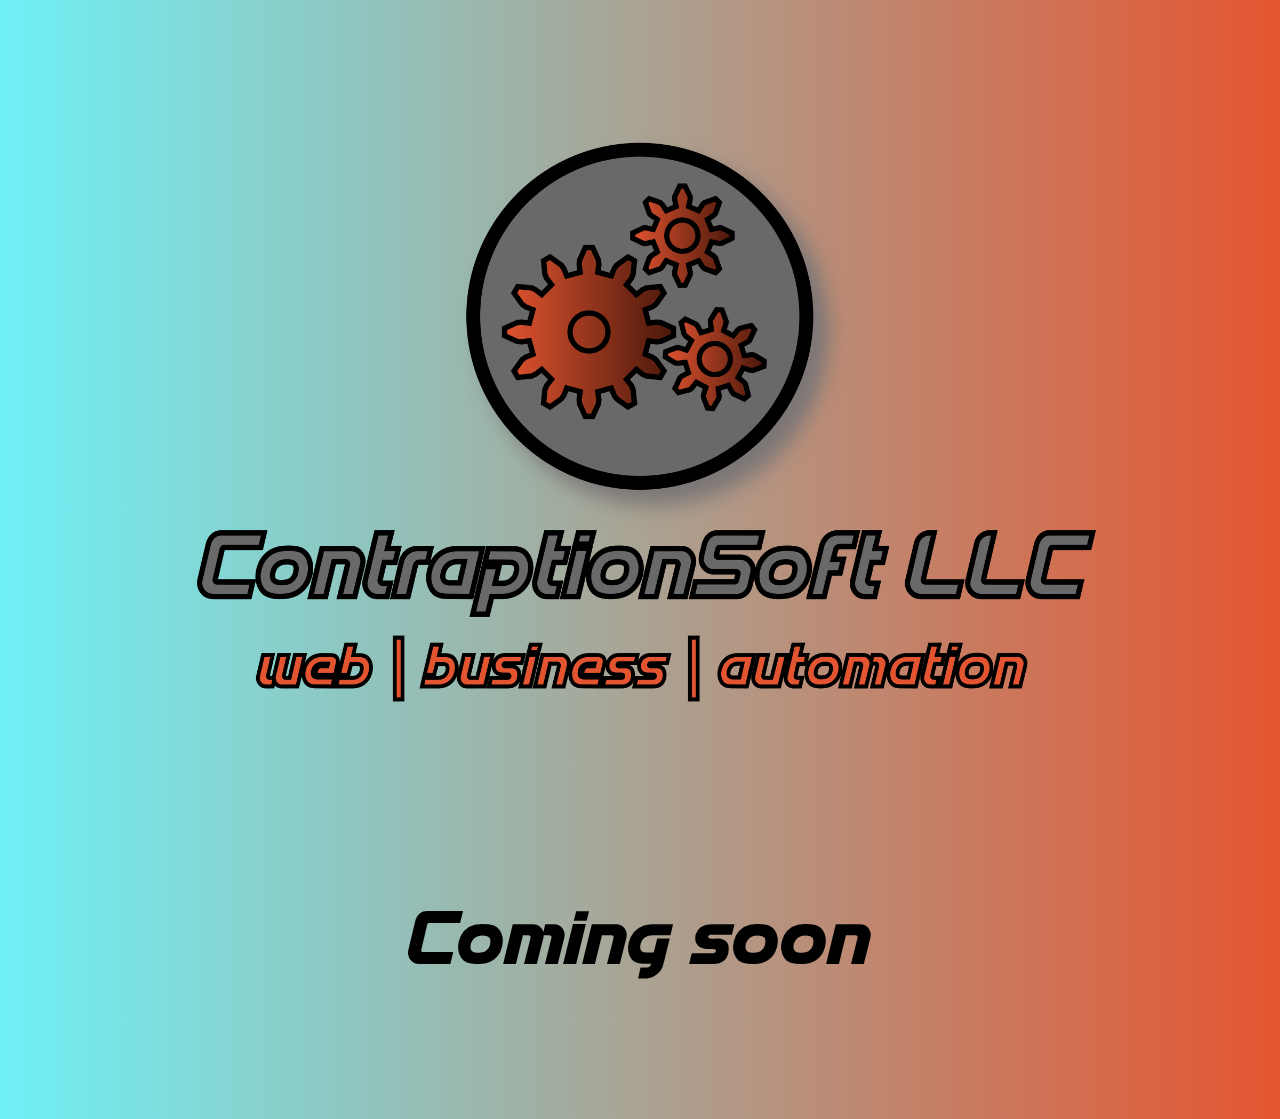
==== index.html @ 2a17edab "dynamic logo" ====
<!DOCTYPE html>
<html lang="en">

<head>
    <meta charset="UTF-8">
    <meta name="viewport" content="width=device-width, initial-scale=1.0">
    <link rel="stylesheet" href="styles.css">
    <title>ContraptionSoft LLC</title>
    <link rel="icon" href="icons/favicon.ico" type="image/x-icon">
    <link rel="icon" sizes="32x32" href="icons/favicon-32x32.png">
    <link rel="icon" sizes="16x16" href="icons/favicon-16x16.png">
    <link rel="apple-touch-icon" href="icons/apple-touch-icon.png">
    <link rel="android-chrome-192x192" href="icons/android-chrome-192x192.png">
    <link rel="android-chrome-512x512" href="icons/android-chrome-512x512.png">
</head>

<body>
    <div class="logo">
        <img class="overlay" src="images/logo_bg.png" alt="logo-bg">
        <img class="overlay" src="images/big_gear.png" alt="big-gear">
        <img class="overlay" src="images/bottom_gear.png" alt="bottom-gear">
        <img class="overlay" src="images/top_gear.png" alt="top-gear">
    </div>
    <div class="coming-soon">Coming soon</div>
</body>

</html>
---- styles.css ----
@font-face {
    font-family: 'Spantaran';
    src: url('fonts/Spantaran-GE2D.ttf') format('truetype');
}

body {
    font-family: 'Spantaran', sans-serif;
    font-size: 500%;
    display: flex;
    flex-direction: column;
    justify-content: center;
    align-items: center;
    background: linear-gradient(to right, #6ff1f7, #e55530);
}

.logo {
    width: 80%;
    margin-top: 10%;
    margin-bottom: 10%;
}

.overlay {
    width: 80%;
    position: absolute;
    display: flex;
    align-items: center;
    justify-content: center;
}

/* Keyframes for rotation */
@keyframes rotate {
    from {
        transform: rotate(0deg);
    }

    to {
        transform: rotate(360deg);
    }
}

/* Apply the rotation animation */
.overlay[alt="big-gear"] {
    transform-origin: 44.45% 34.4%;
    animation: rotate 9s linear infinite;
}

.overlay[alt="bottom-gear"] {
    transform-origin: 56.72% 39.07%;
    animation: rotate 6s linear infinite reverse;
}

.overlay[alt="top-gear"] {
    transform-origin: 53.54% 17.69%;
    animation: rotate 6s linear infinite reverse;
}

.coming-soon {
    z-index: 1;
    position: relative;
    margin-top: 50%;
    margin-bottom: 10%;
}
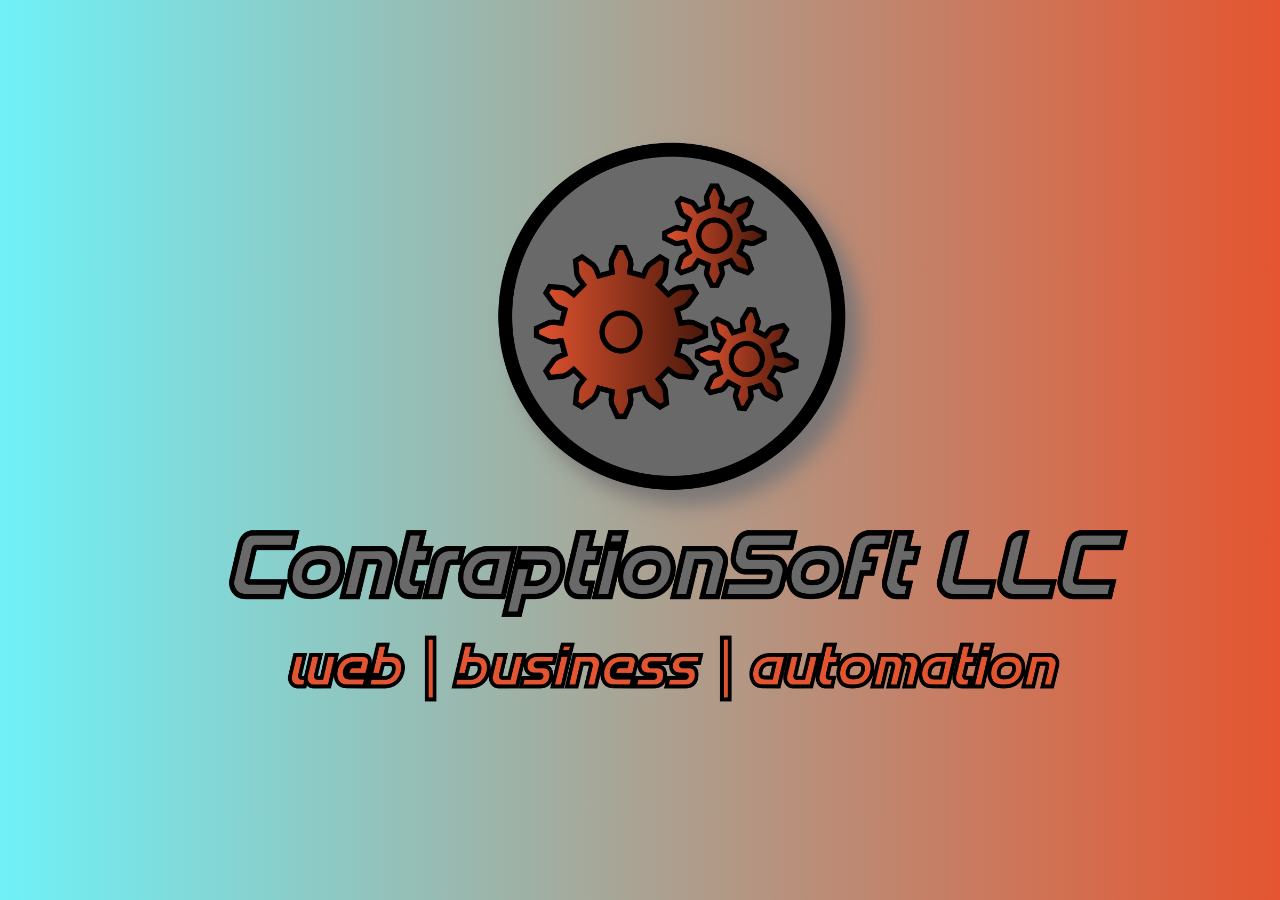
==== commit 41364b8e: "clean up" ====
--- a/index.html
+++ b/index.html
@@ -21,7 +21,6 @@
         <img class="overlay" src="images/bottom_gear.png" alt="bottom-gear">
         <img class="overlay" src="images/top_gear.png" alt="top-gear">
     </div>
-    <div class="coming-soon">Coming soon</div>
 </body>
 
 </html>--- a/styles.css
+++ b/styles.css
@@ -14,7 +14,7 @@
 }
 
 .logo {
-    width: 80%;
+    width: 75%;
     margin-top: 10%;
     margin-bottom: 10%;
 }
@@ -27,7 +27,6 @@
     justify-content: center;
 }
 
-/* Keyframes for rotation */
 @keyframes rotate {
     from {
         transform: rotate(0deg);
@@ -38,7 +37,6 @@
     }
 }
 
-/* Apply the rotation animation */
 .overlay[alt="big-gear"] {
     transform-origin: 44.45% 34.4%;
     animation: rotate 9s linear infinite;
@@ -52,11 +50,4 @@
 .overlay[alt="top-gear"] {
     transform-origin: 53.54% 17.69%;
     animation: rotate 6s linear infinite reverse;
-}
-
-.coming-soon {
-    z-index: 1;
-    position: relative;
-    margin-top: 50%;
-    margin-bottom: 10%;
 }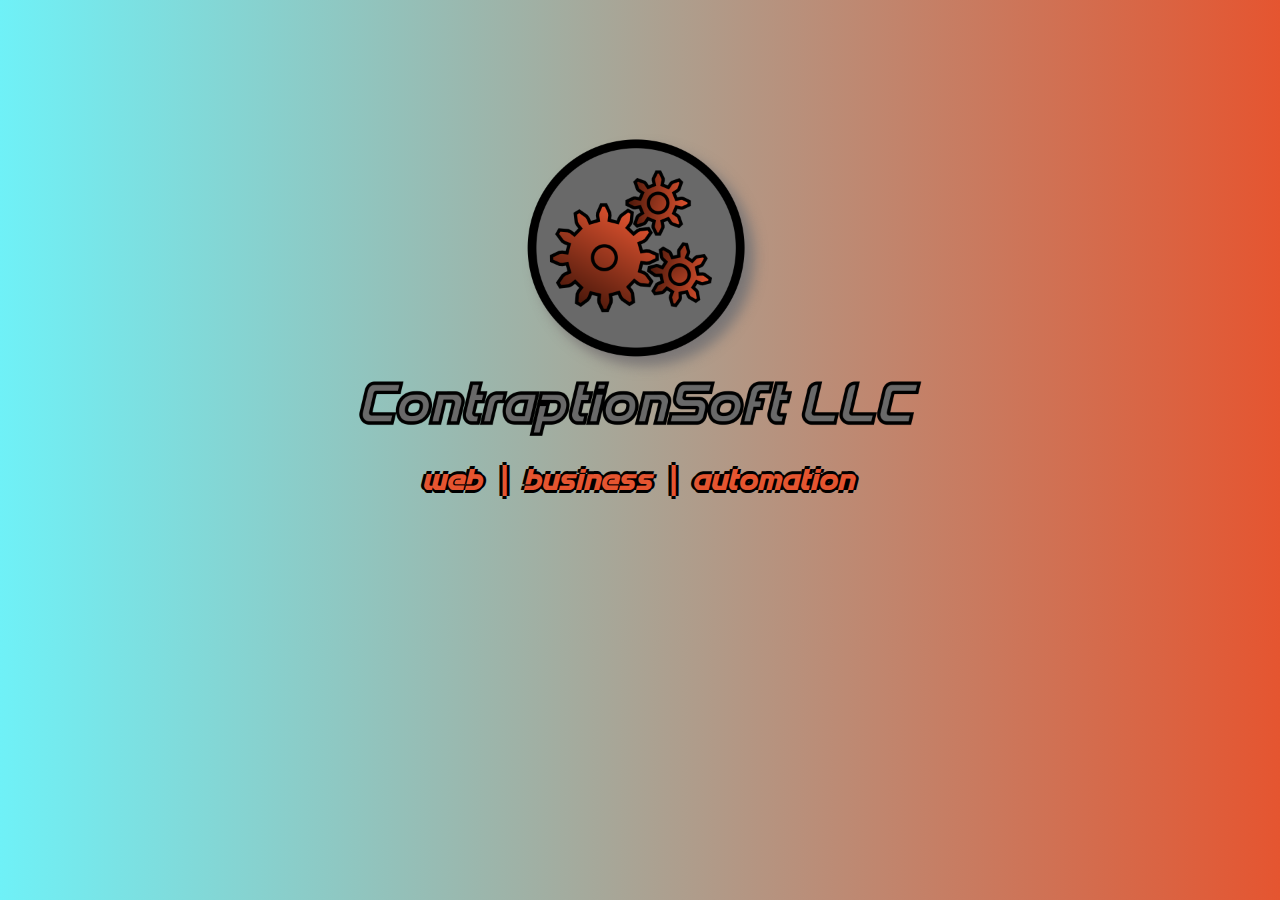
==== commit 391adffe: "navbar" ====
--- a/index.html
+++ b/index.html
@@ -2,25 +2,33 @@
 <html lang="en">
 
 <head>
-    <meta charset="UTF-8">
-    <meta name="viewport" content="width=device-width, initial-scale=1.0">
-    <link rel="stylesheet" href="styles.css">
-    <title>ContraptionSoft LLC</title>
-    <link rel="icon" href="icons/favicon.ico" type="image/x-icon">
-    <link rel="icon" sizes="32x32" href="icons/favicon-32x32.png">
-    <link rel="icon" sizes="16x16" href="icons/favicon-16x16.png">
-    <link rel="apple-touch-icon" href="icons/apple-touch-icon.png">
-    <link rel="android-chrome-192x192" href="icons/android-chrome-192x192.png">
-    <link rel="android-chrome-512x512" href="icons/android-chrome-512x512.png">
+  <meta charset="UTF-8">
+  <meta name="viewport" content="width=device-width, initial-scale=1.0">
+  <link rel="stylesheet" href="styles.css">
+  <title>ContraptionSoft LLC</title>
+  <link rel="icon" href="icons/favicon.ico" type="image/x-icon">
+  <link rel="icon" sizes="32x32" href="icons/favicon-32x32.png">
+  <link rel="icon" sizes="16x16" href="icons/favicon-16x16.png">
+  <link rel="apple-touch-icon" href="icons/apple-touch-icon.png">
+  <link rel="android-chrome-192x192" href="icons/android-chrome-192x192.png">
+  <link rel="android-chrome-512x512" href="icons/android-chrome-512x512.png">
 </head>
 
 <body>
-    <div class="logo">
-        <img class="overlay" src="images/logo_bg.png" alt="logo-bg">
-        <img class="overlay" src="images/big_gear.png" alt="big-gear">
-        <img class="overlay" src="images/bottom_gear.png" alt="bottom-gear">
-        <img class="overlay" src="images/top_gear.png" alt="top-gear">
+  <div class="logo">
+    <img class="overlay" src="images/logo_bg.png" alt="logo-bg">
+    <img class="overlay" src="images/big_gear.png" alt="big-gear">
+    <img class="overlay" src="images/bottom_gear.png" alt="bottom-gear">
+    <img class="overlay" src="images/top_gear.png" alt="top-gear">
+
+    <div class="navbar">
+      <a class="navitem" href="html/web.html">web</a>
+      <a class="navitem">|</a>
+      <a class="navitem" href="html/business.html">business</a>
+      <a class="navitem">|</a>
+      <a class="navitem" href="html/automation.html">automation</a>
     </div>
+  </div>
 </body>
 
 </html>--- a/styles.css
+++ b/styles.css
@@ -5,7 +5,6 @@
 
 body {
     font-family: 'Spantaran', sans-serif;
-    font-size: 500%;
     display: flex;
     flex-direction: column;
     justify-content: center;
@@ -14,9 +13,13 @@
 }
 
 .logo {
-    width: 75%;
+    display: flex;
+    justify-content: center;
+    width: 70%;
+    max-width: 800px;
     margin-top: 10%;
     margin-bottom: 10%;
+    position: relative;
 }
 
 .overlay {
@@ -43,11 +46,36 @@
 }
 
 .overlay[alt="bottom-gear"] {
-    transform-origin: 56.72% 39.07%;
+    transform-origin: 56.19% 39.13%;
     animation: rotate 6s linear infinite reverse;
 }
 
 .overlay[alt="top-gear"] {
-    transform-origin: 53.54% 17.69%;
+    transform-origin: 52.86% 19.18%;
     animation: rotate 6s linear infinite reverse;
-}+}
+
+.navbar {
+    display: flex;
+    flex-direction: row;
+    justify-content: center;
+    align-items: center;
+    margin-top: 40%;
+    color: #e55530;
+    text-shadow: -3px 0 black, 0 3px black, 3px 0 black, 0 -3px black;
+    z-index: 10;
+
+}
+
+.navitem {
+    font-size: 200%;
+    transition: font-size 0.5s ease;
+    color: #e55530;
+    text-decoration: none;
+    margin: 2%;
+}
+
+.navitem:hover {
+    font-size: 250%;
+    transition: font-size 0.5s ease;
+}
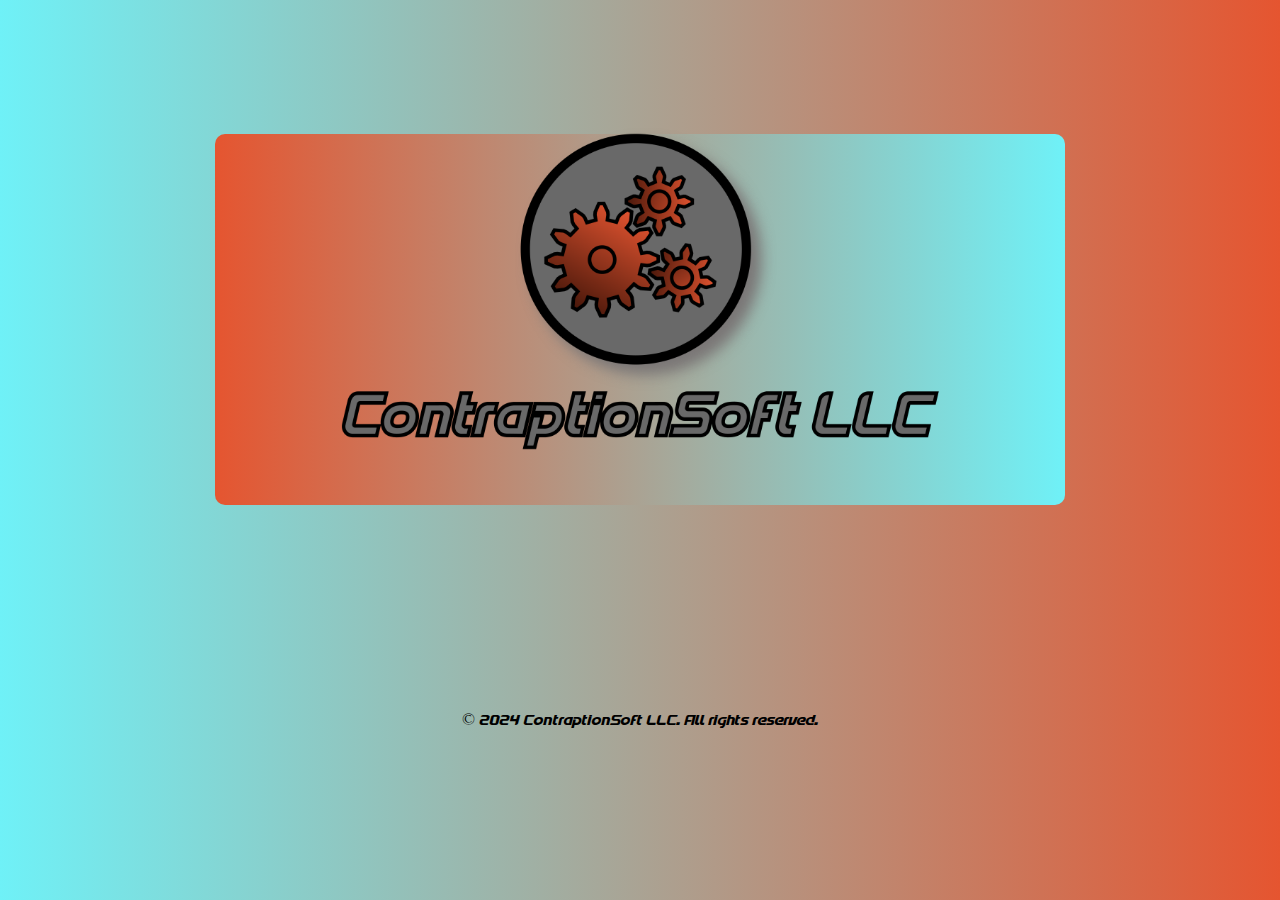
==== commit d8d515df: "about and contact pages" ====
--- a/index.html
+++ b/index.html
@@ -15,20 +15,20 @@
 </head>
 
 <body>
-  <div class="logo">
+  <div class="header">
     <img class="overlay" src="images/logo_bg.png" alt="logo-bg">
     <img class="overlay" src="images/big_gear.png" alt="big-gear">
     <img class="overlay" src="images/bottom_gear.png" alt="bottom-gear">
     <img class="overlay" src="images/top_gear.png" alt="top-gear">
-
-    <div class="navbar">
-      <a class="navitem" href="html/web.html">web</a>
-      <a class="navitem">|</a>
-      <a class="navitem" href="html/business.html">business</a>
-      <a class="navitem">|</a>
-      <a class="navitem" href="html/automation.html">automation</a>
+    <div class="homenavbar">
+      <a class="navitem" href="html/services.html">services</a>
+      <a class="navitem" href="html/about.html">about</a>
+      <a class="navitem" href="html/contact.html">contact</a>
     </div>
   </div>
+  <footer>
+    <p>&copy; 2024 ContraptionSoft LLC. All rights reserved.</p>
+  </footer>
 </body>
 
 </html>--- a/styles.css
+++ b/styles.css
@@ -1,7 +1,11 @@
 @font-face {
     font-family: 'Spantaran';
-    src: url('fonts/Spantaran-GE2D.ttf') format('truetype');
-}
+    src: url('fonts/Spantaran.ttf') format('truetype');
+}
+
+html {
+    scroll-behavior: smooth;
+  }
 
 body {
     font-family: 'Spantaran', sans-serif;
@@ -12,13 +16,51 @@
     background: linear-gradient(to right, #6ff1f7, #e55530);
 }
 
-.logo {
-    display: flex;
-    justify-content: center;
-    width: 70%;
+h1 {
+    font-size: 0;
+    animation: grow 1.3s forwards; 
+    -webkit-text-stroke-width: 2px;
+    -webkit-text-stroke-color: black;
+    color: #e55530;
+    text-decoration: none;
+    margin: 3%;
+    transition: transform 0.5s ease;
+}
+
+h2 {
+    font-size: 0;
+    animation: grow 1.3s forwards; 
+    -webkit-text-stroke-width: 2px;
+    -webkit-text-stroke-color: black;
+    color: #e55530;
+    text-decoration: none;
+    margin: 3%;
+    transition: transform 0.5s ease;
+}
+
+h3 {
+    font-size: 0;
+    animation: grow 1.3s forwards; 
+    -webkit-text-stroke-width: 2px;
+    -webkit-text-stroke-color: black;
+    color: #696969ff;
+    text-decoration: none;
+    margin: 3%;
+    transition: transform 0.5s ease;
+}
+
+.header {
+    background: linear-gradient(to left, #6ff1f7, #e55530);
+    border-radius: 10px;
+    display: flex;
+    flex-direction: column;
+    justify-content: center;
+    align-items: center;
+    width: 100%;
     max-width: 800px;
     margin-top: 10%;
     margin-bottom: 10%;
+    padding: 2%;
     position: relative;
 }
 
@@ -34,7 +76,6 @@
     from {
         transform: rotate(0deg);
     }
-
     to {
         transform: rotate(360deg);
     }
@@ -60,22 +101,147 @@
     flex-direction: row;
     justify-content: center;
     align-items: center;
+    z-index: 10;
+}
+
+.homenavbar {
     margin-top: 40%;
+    display: flex;
+    flex-direction: row;
+    justify-content: center;
+    align-items: center;
+    z-index: 10;
+}
+
+.navitem {
+    font-size: 0;
+    animation: grow 1.3s forwards; 
+    -webkit-text-stroke-width: 2px;
+    -webkit-text-stroke-color: black;
     color: #e55530;
-    text-shadow: -3px 0 black, 0 3px black, 3px 0 black, 0 -3px black;
-    z-index: 10;
-
-}
-
-.navitem {
-    font-size: 200%;
-    transition: font-size 0.5s ease;
-    color: #e55530;
-    text-decoration: none;
-    margin: 2%;
+    text-decoration: none;
+    margin: 3%;
+    transition: transform 0.5s ease;
 }
 
 .navitem:hover {
-    font-size: 250%;
-    transition: font-size 0.5s ease;
-}
+    transform: scale(1.25);
+}
+
+@keyframes grow {
+    0% {
+        font-size: 0;
+    }
+    100% {
+        font-size: 200%;
+    }
+}
+
+.form-container {
+    display: flex;
+    flex-direction: column;
+    justify-content: center;
+    align-items: center;
+    width: 50%;
+    max-width: 800px;
+    margin-bottom: 10%;
+}
+
+form {
+    display: flex;
+    flex-direction: column;
+    justify-content: center;
+    align-items: center;
+    font-size: 100%;
+    width: 100%;
+    padding: 5%;
+    background: linear-gradient(to left, #6ff1f7, #e55530);
+    border-radius: 10px;
+}
+
+label {
+    margin-top: 1em;
+    display: block;
+}
+
+input, textarea {
+    width: 80%;
+    padding: 0.5em;
+    margin-top: 0.5em;
+    border: 1px solid #ccc;
+    border-radius: 3px;
+}
+
+button {
+    font-size: 100%;
+    font-family: 'Spantaran';
+    padding: 0.7em;
+    color: #000000;
+    background-color:#6ff1f7;
+    border: none;
+    border-radius: 5px;
+    cursor: pointer;
+    margin-top: 1em;
+}
+
+button:hover {
+    background-color:#428e92;
+}
+  
+footer {
+    font-size: 100%;
+    margin: 5%;
+}
+
+.services {
+    text-align: center;
+}
+
+.service-option {
+    background: linear-gradient(to left, #6ff1f7, #e55530);
+    padding: 2em;
+    margin: 1em;
+    border-radius: 10px;
+    box-shadow: 0 4px 8px rgba(0, 0, 0, 0.1);
+    transition: transform 0.3s ease, box-shadow 0.3s ease;
+}
+
+.service-option:hover {
+    transform: scale(1.1);
+    box-shadow: 0 20px 32px rgba(0, 0, 0, 0.2);
+}
+
+.service-option h2 {
+    font-size: 2em;
+    margin-bottom: 0.5em;
+    color: #696969ff;
+}
+
+.service-option p {
+    font-size: 1.2em;
+    margin: 0.5em 0;
+}
+
+.price {
+    font-size: 1.5em;
+    font-weight: bold;
+    color: #000;
+}
+
+.about-item {
+    background: linear-gradient(to left, #6ff1f7, #e55530);
+    padding: 2em;
+    margin: 1em;
+    border-radius: 10px;
+    box-shadow: 0 4px 8px rgba(0, 0, 0, 0.1);
+    transition: transform 0.3s ease, box-shadow 0.3s ease;
+}
+
+.about-item h1 {
+    color: #696969ff;
+}
+
+.about-item:hover {
+    transform: scale(1.1);
+    box-shadow: 0 20px 32px rgba(0, 0, 0, 0.2);
+}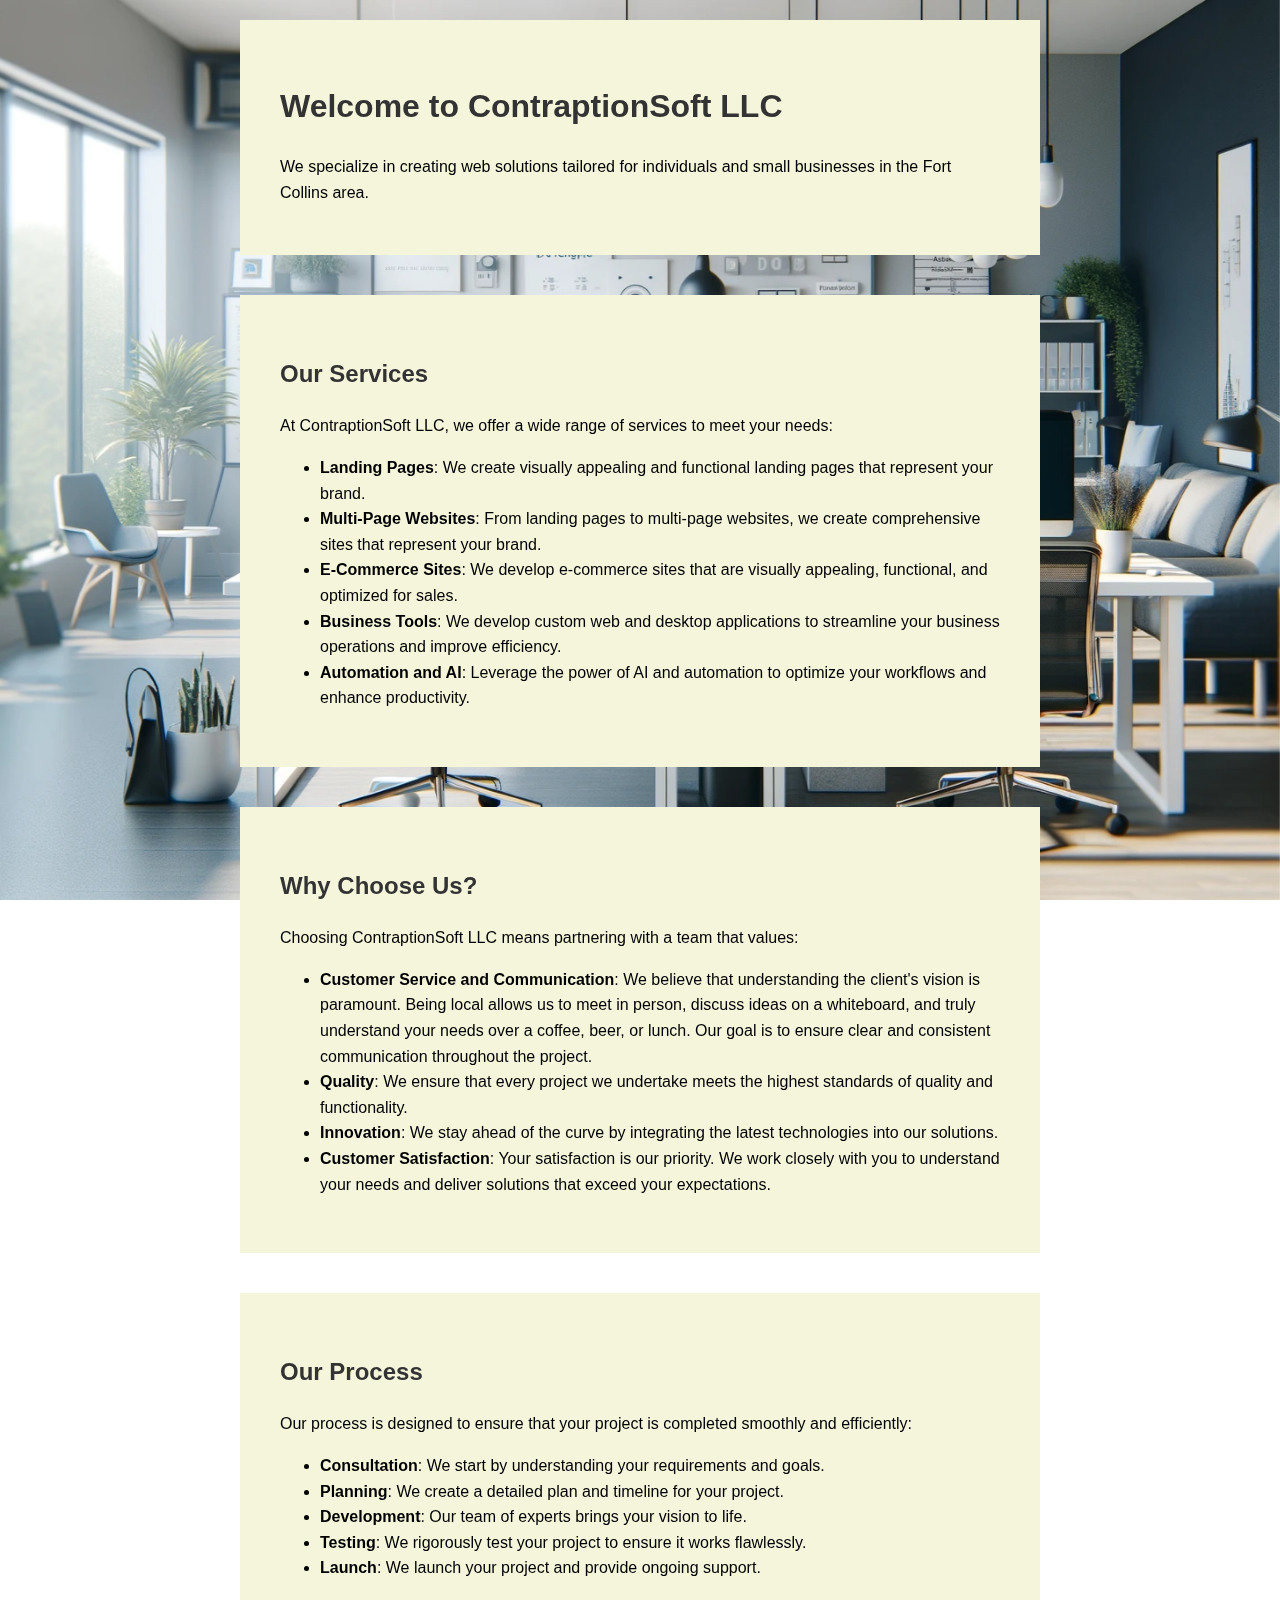
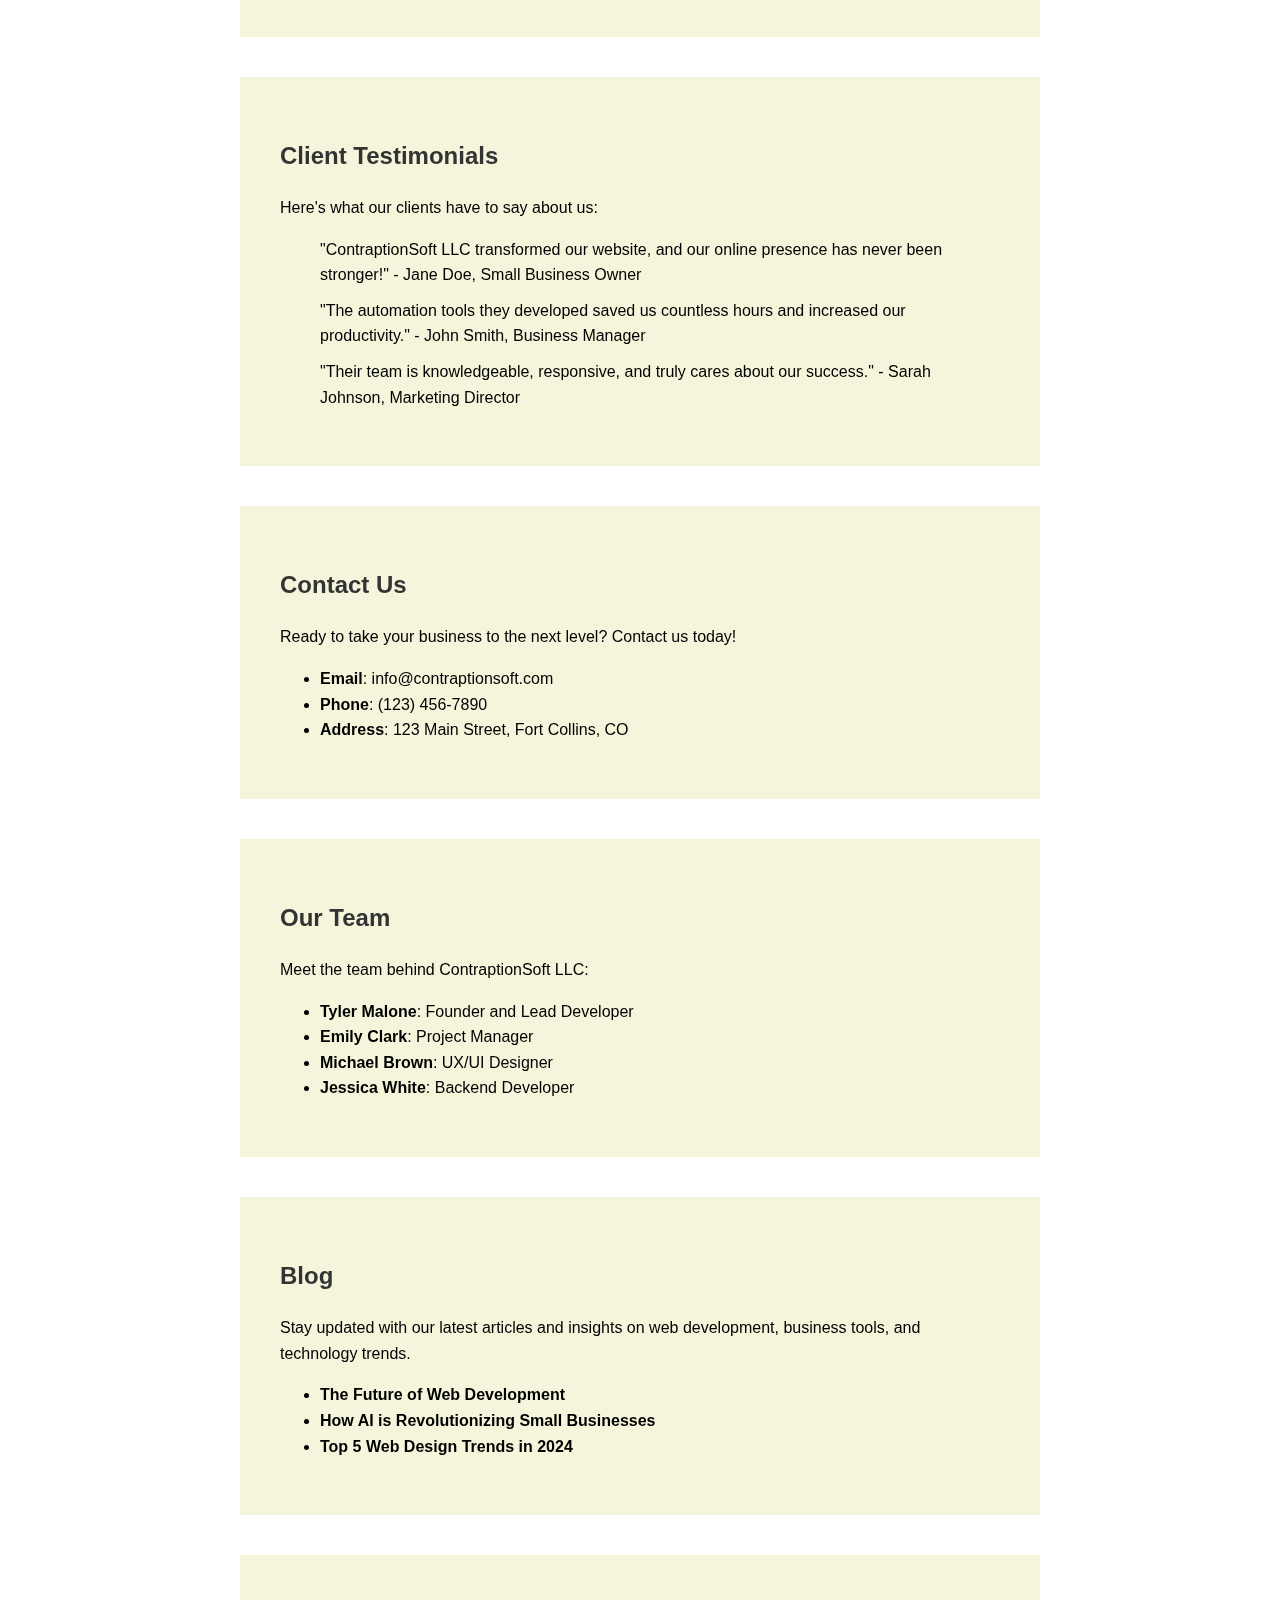
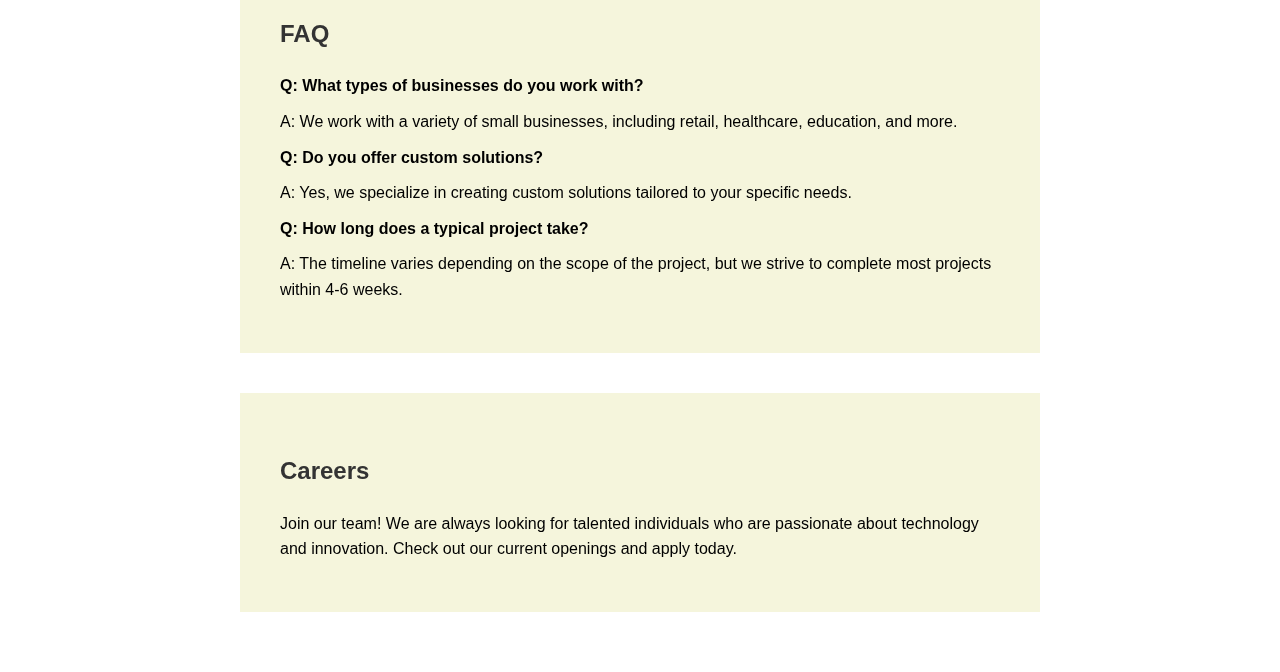
==== commit 54dbd5a5: "merge" ====
--- a/index.html
+++ b/index.html
@@ -1,34 +1,111 @@
 <!DOCTYPE html>
 <html lang="en">
-
 <head>
   <meta charset="UTF-8">
   <meta name="viewport" content="width=device-width, initial-scale=1.0">
+  <title>ContraptionSoft LLC</title>
   <link rel="stylesheet" href="styles.css">
-  <title>ContraptionSoft LLC</title>
-  <link rel="icon" href="icons/favicon.ico" type="image/x-icon">
-  <link rel="icon" sizes="32x32" href="icons/favicon-32x32.png">
-  <link rel="icon" sizes="16x16" href="icons/favicon-16x16.png">
-  <link rel="apple-touch-icon" href="icons/apple-touch-icon.png">
-  <link rel="android-chrome-192x192" href="icons/android-chrome-192x192.png">
-  <link rel="android-chrome-512x512" href="icons/android-chrome-512x512.png">
 </head>
+<body>
+  <div class="parallax-background"></div>
+  <div class="container">
+    <div class="section">
+      <h1>Welcome to ContraptionSoft LLC</h1>
+      <p>We specialize in creating web solutions tailored for individuals and small businesses in the Fort Collins area.</p>
+    </div>
 
-<body>
-  <div class="header">
-    <img class="overlay" src="images/logo_bg.png" alt="logo-bg">
-    <img class="overlay" src="images/big_gear.png" alt="big-gear">
-    <img class="overlay" src="images/bottom_gear.png" alt="bottom-gear">
-    <img class="overlay" src="images/top_gear.png" alt="top-gear">
-    <div class="homenavbar">
-      <a class="navitem" href="html/services.html">services</a>
-      <a class="navitem" href="html/about.html">about</a>
-      <a class="navitem" href="html/contact.html">contact</a>
+    <div class="section">
+      <h2>Our Services</h2>
+      <p>At ContraptionSoft LLC, we offer a wide range of services to meet your needs:</p>
+      <ul>
+        <li><strong>Landing Pages</strong>: We create visually appealing and functional landing pages that represent your brand.</li>
+        <li><strong>Multi-Page Websites</strong>: From landing pages to multi-page websites, we create comprehensive sites that represent your brand.</li>
+        <li><strong>E-Commerce Sites</strong>: We develop e-commerce sites that are visually appealing, functional, and optimized for sales.</li>
+        <li><strong>Business Tools</strong>: We develop custom web and desktop applications to streamline your business operations and improve efficiency.</li>
+        <li><strong>Automation and AI</strong>: Leverage the power of AI and automation to optimize your workflows and enhance productivity.</li>
+      </ul>
+    </div>
+    
+
+    <div class="section">
+      <h2>Why Choose Us?</h2>
+      <p>Choosing ContraptionSoft LLC means partnering with a team that values:</p>
+      <ul>
+        <li><strong>Customer Service and Communication</strong>: We believe that understanding the client's vision is paramount. Being local allows us to meet in person, discuss ideas on a whiteboard, and truly understand your needs over a coffee, beer, or lunch. Our goal is to ensure clear and consistent communication throughout the project.</li>
+        <li><strong>Quality</strong>: We ensure that every project we undertake meets the highest standards of quality and functionality.</li>
+        <li><strong>Innovation</strong>: We stay ahead of the curve by integrating the latest technologies into our solutions.</li>
+        <li><strong>Customer Satisfaction</strong>: Your satisfaction is our priority. We work closely with you to understand your needs and deliver solutions that exceed your expectations.</li>
+      </ul>
+    </div>
+    
+
+    <div class="section">
+      <h2>Our Process</h2>
+      <p>Our process is designed to ensure that your project is completed smoothly and efficiently:</p>
+      <ul>
+        <li><strong>Consultation</strong>: We start by understanding your requirements and goals.</li>
+        <li><strong>Planning</strong>: We create a detailed plan and timeline for your project.</li>
+        <li><strong>Development</strong>: Our team of experts brings your vision to life.</li>
+        <li><strong>Testing</strong>: We rigorously test your project to ensure it works flawlessly.</li>
+        <li><strong>Launch</strong>: We launch your project and provide ongoing support.</li>
+      </ul>
+    </div>
+
+    <div class="section">
+      <h2>Client Testimonials</h2>
+      <p>Here's what our clients have to say about us:</p>
+      <blockquote>
+        <p>"ContraptionSoft LLC transformed our website, and our online presence has never been stronger!" - Jane Doe, Small Business Owner</p>
+        <p>"The automation tools they developed saved us countless hours and increased our productivity." - John Smith, Business Manager</p>
+        <p>"Their team is knowledgeable, responsive, and truly cares about our success." - Sarah Johnson, Marketing Director</p>
+      </blockquote>
+    </div>
+
+    <div class="section">
+      <h2>Contact Us</h2>
+      <p>Ready to take your business to the next level? Contact us today!</p>
+      <ul>
+        <li><strong>Email</strong>: info@contraptionsoft.com</li>
+        <li><strong>Phone</strong>: (123) 456-7890</li>
+        <li><strong>Address</strong>: 123 Main Street, Fort Collins, CO</li>
+      </ul>
+    </div>
+
+    <div class="section">
+      <h2>Our Team</h2>
+      <p>Meet the team behind ContraptionSoft LLC:</p>
+      <ul>
+        <li><strong>Tyler Malone</strong>: Founder and Lead Developer</li>
+        <li><strong>Emily Clark</strong>: Project Manager</li>
+        <li><strong>Michael Brown</strong>: UX/UI Designer</li>
+        <li><strong>Jessica White</strong>: Backend Developer</li>
+      </ul>
+    </div>
+
+    <div class="section">
+      <h2>Blog</h2>
+      <p>Stay updated with our latest articles and insights on web development, business tools, and technology trends.</p>
+      <ul>
+        <li><strong>The Future of Web Development</strong></li>
+        <li><strong>How AI is Revolutionizing Small Businesses</strong></li>
+        <li><strong>Top 5 Web Design Trends in 2024</strong></li>
+      </ul>
+    </div>
+
+    <div class="section">
+      <h2>FAQ</h2>
+      <p><strong>Q: What types of businesses do you work with?</strong></p>
+      <p>A: We work with a variety of small businesses, including retail, healthcare, education, and more.</p>
+      <p><strong>Q: Do you offer custom solutions?</strong></p>
+      <p>A: Yes, we specialize in creating custom solutions tailored to your specific needs.</p>
+      <p><strong>Q: How long does a typical project take?</strong></p>
+      <p>A: The timeline varies depending on the scope of the project, but we strive to complete most projects within 4-6 weeks.</p>
+    </div>
+
+    <div class="section">
+      <h2>Careers</h2>
+      <p>Join our team! We are always looking for talented individuals who are passionate about technology and innovation. Check out our current openings and apply today.</p>
     </div>
   </div>
-  <footer>
-    <p>&copy; 2024 ContraptionSoft LLC. All rights reserved.</p>
-  </footer>
 </body>
-
-</html>+</html>
--- a/styles.css
+++ b/styles.css
@@ -1,247 +1,42 @@
-@font-face {
-    font-family: 'Spantaran';
-    src: url('fonts/Spantaran.ttf') format('truetype');
-}
-
-html {
-    scroll-behavior: smooth;
+body {
+    font-family: 'Roboto', sans-serif;
+    line-height: 1.6;
+    margin: 0;
+    padding: 0;
+    overflow-x: hidden;
+    overflow-y: auto;
   }
-
-body {
-    font-family: 'Spantaran', sans-serif;
-    display: flex;
-    flex-direction: column;
-    justify-content: center;
-    align-items: center;
-    background: linear-gradient(to right, #6ff1f7, #e55530);
-}
-
-h1 {
-    font-size: 0;
-    animation: grow 1.3s forwards; 
-    -webkit-text-stroke-width: 2px;
-    -webkit-text-stroke-color: black;
-    color: #e55530;
-    text-decoration: none;
-    margin: 3%;
-    transition: transform 0.5s ease;
-}
-
-h2 {
-    font-size: 0;
-    animation: grow 1.3s forwards; 
-    -webkit-text-stroke-width: 2px;
-    -webkit-text-stroke-color: black;
-    color: #e55530;
-    text-decoration: none;
-    margin: 3%;
-    transition: transform 0.5s ease;
-}
-
-h3 {
-    font-size: 0;
-    animation: grow 1.3s forwards; 
-    -webkit-text-stroke-width: 2px;
-    -webkit-text-stroke-color: black;
-    color: #696969ff;
-    text-decoration: none;
-    margin: 3%;
-    transition: transform 0.5s ease;
-}
-
-.header {
-    background: linear-gradient(to left, #6ff1f7, #e55530);
-    border-radius: 10px;
-    display: flex;
-    flex-direction: column;
-    justify-content: center;
-    align-items: center;
+  
+  .parallax-background {
+    position: fixed;
+    top: 0;
+    left: 0;
     width: 100%;
+    height: 100%;
+    background: url('images/bg_office.png') no-repeat center center fixed;
+    background-size: cover;
+    z-index: -1;
+  }
+  
+  .container {
     max-width: 800px;
-    margin-top: 10%;
-    margin-bottom: 10%;
-    padding: 2%;
+    margin: 0 auto;
+    padding: 20px;
     position: relative;
-}
-
-.overlay {
-    width: 80%;
-    position: absolute;
-    display: flex;
-    align-items: center;
-    justify-content: center;
-}
-
-@keyframes rotate {
-    from {
-        transform: rotate(0deg);
-    }
-    to {
-        transform: rotate(360deg);
-    }
-}
-
-.overlay[alt="big-gear"] {
-    transform-origin: 44.45% 34.4%;
-    animation: rotate 9s linear infinite;
-}
-
-.overlay[alt="bottom-gear"] {
-    transform-origin: 56.19% 39.13%;
-    animation: rotate 6s linear infinite reverse;
-}
-
-.overlay[alt="top-gear"] {
-    transform-origin: 52.86% 19.18%;
-    animation: rotate 6s linear infinite reverse;
-}
-
-.navbar {
-    display: flex;
-    flex-direction: row;
-    justify-content: center;
-    align-items: center;
-    z-index: 10;
-}
-
-.homenavbar {
-    margin-top: 40%;
-    display: flex;
-    flex-direction: row;
-    justify-content: center;
-    align-items: center;
-    z-index: 10;
-}
-
-.navitem {
-    font-size: 0;
-    animation: grow 1.3s forwards; 
-    -webkit-text-stroke-width: 2px;
-    -webkit-text-stroke-color: black;
-    color: #e55530;
-    text-decoration: none;
-    margin: 3%;
-    transition: transform 0.5s ease;
-}
-
-.navitem:hover {
-    transform: scale(1.25);
-}
-
-@keyframes grow {
-    0% {
-        font-size: 0;
-    }
-    100% {
-        font-size: 200%;
-    }
-}
-
-.form-container {
-    display: flex;
-    flex-direction: column;
-    justify-content: center;
-    align-items: center;
-    width: 50%;
-    max-width: 800px;
-    margin-bottom: 10%;
-}
-
-form {
-    display: flex;
-    flex-direction: column;
-    justify-content: center;
-    align-items: center;
-    font-size: 100%;
-    width: 100%;
+    z-index: 1;
+  }
+  
+  h1, h2 {
+    color: #333;
+  }
+  
+  p {
+    margin: 10px 0;
+  }
+  
+  .section {
+    margin-bottom: 40px;
+    background-color: beige;
     padding: 5%;
-    background: linear-gradient(to left, #6ff1f7, #e55530);
-    border-radius: 10px;
-}
-
-label {
-    margin-top: 1em;
-    display: block;
-}
-
-input, textarea {
-    width: 80%;
-    padding: 0.5em;
-    margin-top: 0.5em;
-    border: 1px solid #ccc;
-    border-radius: 3px;
-}
-
-button {
-    font-size: 100%;
-    font-family: 'Spantaran';
-    padding: 0.7em;
-    color: #000000;
-    background-color:#6ff1f7;
-    border: none;
-    border-radius: 5px;
-    cursor: pointer;
-    margin-top: 1em;
-}
-
-button:hover {
-    background-color:#428e92;
-}
-  
-footer {
-    font-size: 100%;
-    margin: 5%;
-}
-
-.services {
-    text-align: center;
-}
-
-.service-option {
-    background: linear-gradient(to left, #6ff1f7, #e55530);
-    padding: 2em;
-    margin: 1em;
-    border-radius: 10px;
-    box-shadow: 0 4px 8px rgba(0, 0, 0, 0.1);
-    transition: transform 0.3s ease, box-shadow 0.3s ease;
-}
-
-.service-option:hover {
-    transform: scale(1.1);
-    box-shadow: 0 20px 32px rgba(0, 0, 0, 0.2);
-}
-
-.service-option h2 {
-    font-size: 2em;
-    margin-bottom: 0.5em;
-    color: #696969ff;
-}
-
-.service-option p {
-    font-size: 1.2em;
-    margin: 0.5em 0;
-}
-
-.price {
-    font-size: 1.5em;
-    font-weight: bold;
-    color: #000;
-}
-
-.about-item {
-    background: linear-gradient(to left, #6ff1f7, #e55530);
-    padding: 2em;
-    margin: 1em;
-    border-radius: 10px;
-    box-shadow: 0 4px 8px rgba(0, 0, 0, 0.1);
-    transition: transform 0.3s ease, box-shadow 0.3s ease;
-}
-
-.about-item h1 {
-    color: #696969ff;
-}
-
-.about-item:hover {
-    transform: scale(1.1);
-    box-shadow: 0 20px 32px rgba(0, 0, 0, 0.2);
-}+  }
+  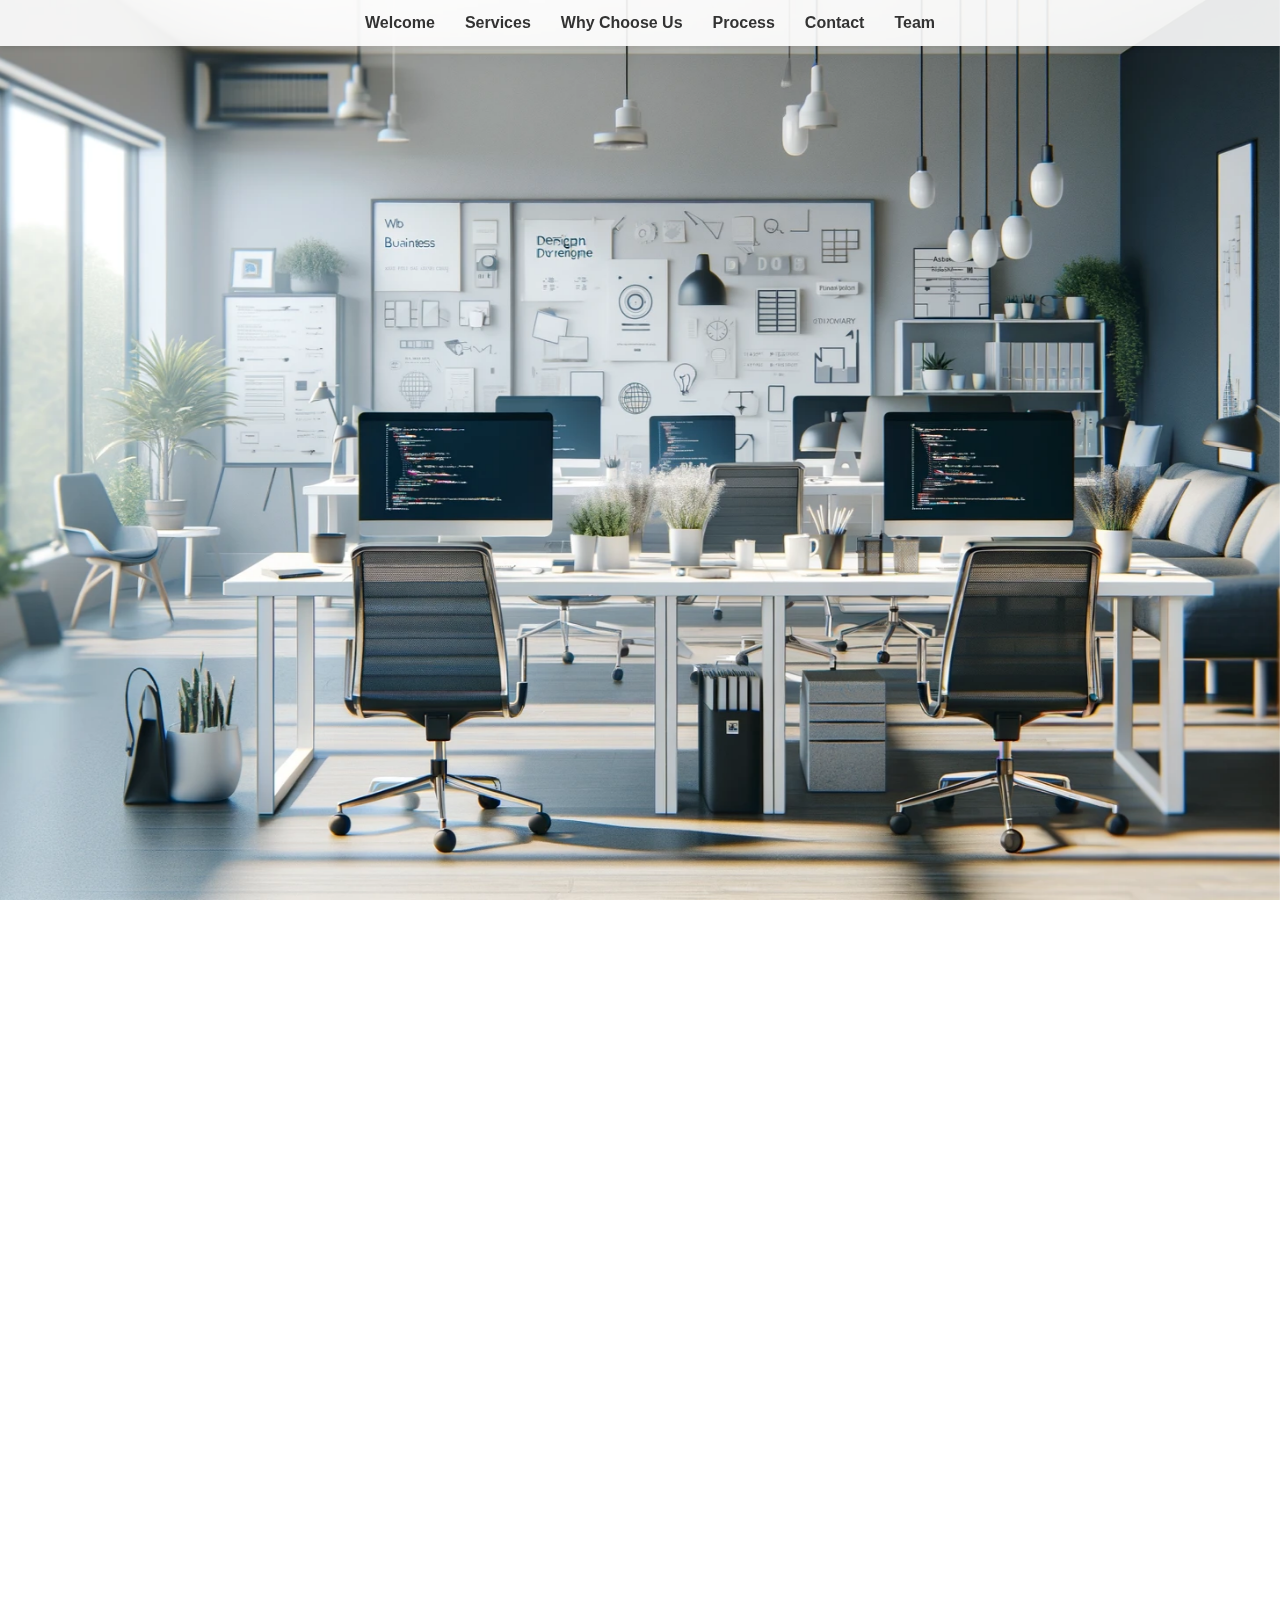
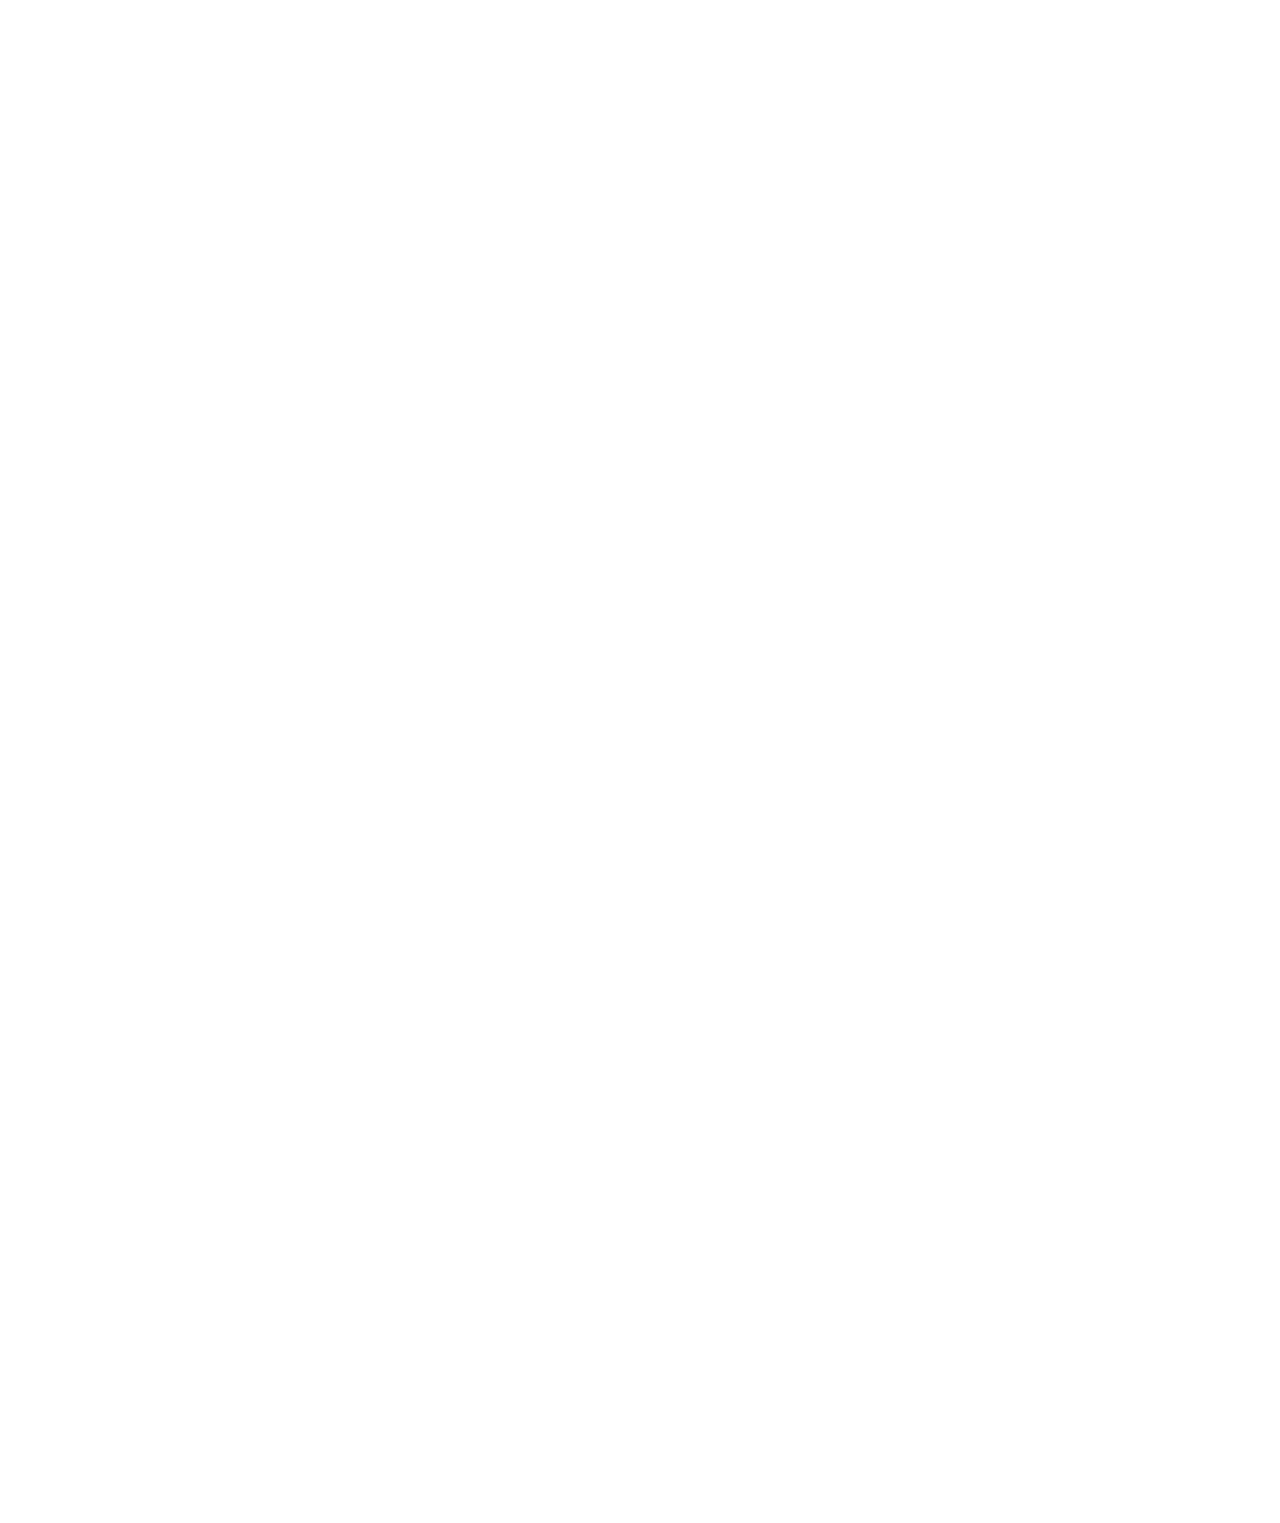
==== commit 7b1d575b: "centering the sections" ====
--- a/index.html
+++ b/index.html
@@ -8,104 +8,116 @@
 </head>
 <body>
   <div class="parallax-background"></div>
+
+  <nav>
+    <a href="#welcome">Welcome</a>
+    <a href="#services">Services</a>
+    <a href="#why-choose-us">Why Choose Us</a>
+    <a href="#process">Process</a>
+    <a href="#contact">Contact</a>
+    <a href="#team">Team</a>
+  </nav>
+
   <div class="container">
-    <div class="section">
-      <h1>Welcome to ContraptionSoft LLC</h1>
-      <p>We specialize in creating web solutions tailored for individuals and small businesses in the Fort Collins area.</p>
+    <div id="welcome" class="section fade-in">
+      <div class="inner-container">
+        <h1>ContraptionSoft LLC</h1>
+        <p>We're all about crafting web solutions that fit you perfectly, whether you're an individual, a group, or a small business. Located in Fort Collins, Colorado!</p>
+      </div>
+    </div>    
+
+    <div id="services" class="section fade-in">
+      <div class="inner-container">
+        <h2>Our Services</h2>
+        <p>At ContraptionSoft LLC, we offer a wide range of services to meet your needs:</p>
+        <ul>
+          <li><strong>Landing Pages</strong>: We create visually appealing and functional landing pages that represent your brand, or yourself, or just whatever you want on a single page (within reason).</li>
+          <li><strong>Multi-Page Websites</strong>: From landing pages to multi-page websites, we create comprehensive sites that represent your brand, or yourself, and same freedom as above applies.</li>
+          <li><strong>E-Commerce Sites</strong>: Need a website for your restaurant or food truck? (we could make a complimentary app for a food truck operator to update their location with the custom app that updates the food truck public location on the restaurant website they already have, or one that we make them).We develop e-commerce sites that are visually appealing, functional, and optimized for sales.</li>
+          <li><strong>Custom Tools</strong>: Need a simple monitoring program for a machine you built? Or need a command line app for your workshop for part numbers and work orders? Need a webapp to track the items on the menu at your restaurant? (internally facing business tools, and peronal programs, or really whatever you need coded and set up for easy execution)</li>
+          <li><strong>Automation and AI</strong>: Leverage the power of AI and automation to optimize your workflows and enhance productivity. Do you accumulate files that need to be orgranized into buckets every so often? Do you make lots of youtube videos and want a timed and scheduled way to automatically upload youtube videos from a google drive orsomething?</li>
+        </ul>
+      </div>
     </div>
 
-    <div class="section">
-      <h2>Our Services</h2>
-      <p>At ContraptionSoft LLC, we offer a wide range of services to meet your needs:</p>
-      <ul>
-        <li><strong>Landing Pages</strong>: We create visually appealing and functional landing pages that represent your brand.</li>
-        <li><strong>Multi-Page Websites</strong>: From landing pages to multi-page websites, we create comprehensive sites that represent your brand.</li>
-        <li><strong>E-Commerce Sites</strong>: We develop e-commerce sites that are visually appealing, functional, and optimized for sales.</li>
-        <li><strong>Business Tools</strong>: We develop custom web and desktop applications to streamline your business operations and improve efficiency.</li>
-        <li><strong>Automation and AI</strong>: Leverage the power of AI and automation to optimize your workflows and enhance productivity.</li>
-      </ul>
-    </div>
-    
-
-    <div class="section">
-      <h2>Why Choose Us?</h2>
-      <p>Choosing ContraptionSoft LLC means partnering with a team that values:</p>
-      <ul>
-        <li><strong>Customer Service and Communication</strong>: We believe that understanding the client's vision is paramount. Being local allows us to meet in person, discuss ideas on a whiteboard, and truly understand your needs over a coffee, beer, or lunch. Our goal is to ensure clear and consistent communication throughout the project.</li>
-        <li><strong>Quality</strong>: We ensure that every project we undertake meets the highest standards of quality and functionality.</li>
-        <li><strong>Innovation</strong>: We stay ahead of the curve by integrating the latest technologies into our solutions.</li>
-        <li><strong>Customer Satisfaction</strong>: Your satisfaction is our priority. We work closely with you to understand your needs and deliver solutions that exceed your expectations.</li>
-      </ul>
-    </div>
-    
-
-    <div class="section">
-      <h2>Our Process</h2>
-      <p>Our process is designed to ensure that your project is completed smoothly and efficiently:</p>
-      <ul>
-        <li><strong>Consultation</strong>: We start by understanding your requirements and goals.</li>
-        <li><strong>Planning</strong>: We create a detailed plan and timeline for your project.</li>
-        <li><strong>Development</strong>: Our team of experts brings your vision to life.</li>
-        <li><strong>Testing</strong>: We rigorously test your project to ensure it works flawlessly.</li>
-        <li><strong>Launch</strong>: We launch your project and provide ongoing support.</li>
-      </ul>
+    <div id="why-choose-us" class="section fade-in">
+      <div class="inner-container">
+        <h2>Why Choose Us?</h2>
+        <p>Choosing ContraptionSoft LLC means partnering with a team that values:</p>
+        <ul>
+          <li><strong>Customer Service and Communication</strong>: We believe that understanding the client's vision is paramount. Being local allows us to meet in person, discuss ideas on a whiteboard, and truly understand your needs over a coffee, beer, or lunch. Our goal is to ensure clear and consistent communication throughout the project.</li>
+          <li><strong>Quality</strong>: We ensure that every project we undertake meets the highest standards of quality and functionality.</li>
+          <li><strong>Innovation</strong>: We stay ahead of the curve by integrating the latest technologies into our solutions.</li>
+        </ul>
+      </div>
     </div>
 
-    <div class="section">
-      <h2>Client Testimonials</h2>
-      <p>Here's what our clients have to say about us:</p>
-      <blockquote>
-        <p>"ContraptionSoft LLC transformed our website, and our online presence has never been stronger!" - Jane Doe, Small Business Owner</p>
-        <p>"The automation tools they developed saved us countless hours and increased our productivity." - John Smith, Business Manager</p>
-        <p>"Their team is knowledgeable, responsive, and truly cares about our success." - Sarah Johnson, Marketing Director</p>
-      </blockquote>
+    <div id="process" class="section fade-in">
+      <div class="inner-container">
+        <h2>Our Process</h2>
+        <p>Our process is designed to ensure that your project is completed smoothly and efficiently:</p>
+        <ul>
+          <li><strong>Consultation</strong>: We start by understanding your requirements and goals.</li>
+          <li><strong>Planning</strong>: We create a detailed plan and timeline for your project.</li>
+          <li><strong>Development</strong>: Our team of experts brings your vision to life.</li>
+          <li><strong>Testing</strong>: We rigorously test your project to ensure it works flawlessly.</li>
+          <li><strong>Launch</strong>: We launch your project and provide ongoing support.</li>
+        </ul>
+      </div>
     </div>
 
-    <div class="section">
-      <h2>Contact Us</h2>
-      <p>Ready to take your business to the next level? Contact us today!</p>
-      <ul>
-        <li><strong>Email</strong>: info@contraptionsoft.com</li>
-        <li><strong>Phone</strong>: (123) 456-7890</li>
-        <li><strong>Address</strong>: 123 Main Street, Fort Collins, CO</li>
-      </ul>
+    <div id="contact" class="section fade-in">
+      <div class="inner-container">
+        <h2>Contact</h2>
+        <p>Call, text or email for a free consultation and quote</p>
+        <ul>
+          <li><strong>Email</strong>: tylermalone@contraptionsoft.com</li>
+          <li><strong>Phone</strong>: 910-357-4200</li>
+        </ul>
+      </div>
     </div>
 
-    <div class="section">
-      <h2>Our Team</h2>
-      <p>Meet the team behind ContraptionSoft LLC:</p>
-      <ul>
-        <li><strong>Tyler Malone</strong>: Founder and Lead Developer</li>
-        <li><strong>Emily Clark</strong>: Project Manager</li>
-        <li><strong>Michael Brown</strong>: UX/UI Designer</li>
-        <li><strong>Jessica White</strong>: Backend Developer</li>
-      </ul>
-    </div>
-
-    <div class="section">
-      <h2>Blog</h2>
-      <p>Stay updated with our latest articles and insights on web development, business tools, and technology trends.</p>
-      <ul>
-        <li><strong>The Future of Web Development</strong></li>
-        <li><strong>How AI is Revolutionizing Small Businesses</strong></li>
-        <li><strong>Top 5 Web Design Trends in 2024</strong></li>
-      </ul>
-    </div>
-
-    <div class="section">
-      <h2>FAQ</h2>
-      <p><strong>Q: What types of businesses do you work with?</strong></p>
-      <p>A: We work with a variety of small businesses, including retail, healthcare, education, and more.</p>
-      <p><strong>Q: Do you offer custom solutions?</strong></p>
-      <p>A: Yes, we specialize in creating custom solutions tailored to your specific needs.</p>
-      <p><strong>Q: How long does a typical project take?</strong></p>
-      <p>A: The timeline varies depending on the scope of the project, but we strive to complete most projects within 4-6 weeks.</p>
-    </div>
-
-    <div class="section">
-      <h2>Careers</h2>
-      <p>Join our team! We are always looking for talented individuals who are passionate about technology and innovation. Check out our current openings and apply today.</p>
+    <div id="team" class="section fade-in">
+      <div class="inner-container">
+        <h2>Our Team</h2>
+        <p>Meet the team behind ContraptionSoft LLC:</p>
+        <ul>
+          <li><strong>Tyler Malone</strong>: Lead Software Developer</li>
+        </ul>
+      </div>
     </div>
   </div>
+  <script>
+    document.addEventListener("DOMContentLoaded", function () {
+        const sections = document.querySelectorAll('.section');
+    
+        const observer = new IntersectionObserver(entries => {
+            entries.forEach(entry => {
+                if (entry.isIntersecting) {
+                    entry.target.classList.add('fade-in');
+                    observer.unobserve(entry.target);
+                }
+            });
+        }, {
+            threshold: 0.1
+        });
+    
+        sections.forEach(section => {
+            observer.observe(section);
+        });
+
+        // Smooth scroll to sections
+        const navLinks = document.querySelectorAll('nav a');
+        navLinks.forEach(link => {
+            link.addEventListener('click', (e) => {
+                e.preventDefault();
+                document.querySelector(link.getAttribute('href')).scrollIntoView({
+                    behavior: 'smooth'
+                });
+            });
+        });
+    });
+    </script>
+    
 </body>
 </html>
--- a/styles.css
+++ b/styles.css
@@ -5,9 +5,10 @@
     padding: 0;
     overflow-x: hidden;
     overflow-y: auto;
-  }
-  
-  .parallax-background {
+    scroll-behavior: smooth; /* Smooth scrolling */
+}
+
+.parallax-background {
     position: fixed;
     top: 0;
     left: 0;
@@ -16,27 +17,116 @@
     background: url('images/bg_office.png') no-repeat center center fixed;
     background-size: cover;
     z-index: -1;
-  }
-  
-  .container {
-    max-width: 800px;
-    margin: 0 auto;
-    padding: 20px;
+    transform: translateZ(0);
+    /* animation: parallax 20s infinite linear; */
+}
+
+@keyframes parallax {
+    0% {
+        transform: translate3d(0, 0, 0);
+    }
+    100% {
+        transform: translate3d(0, 10%, 0);
+    }
+}
+
+.container {
+    display: flex;
+    flex-direction: column;
+    justify-content: center;
+    align-items: center;
     position: relative;
     z-index: 1;
-  }
-  
-  h1, h2 {
+}
+
+h1, h2 {
     color: #333;
-  }
-  
-  p {
+    text-align: center;
+}
+
+p {
     margin: 10px 0;
-  }
-  
-  .section {
+}
+
+.section {
+    width: 100%;
+    margin: 0;
+    padding: 5%;
+    background: linear-gradient(135deg, #f6d365 0%, #fda085 100%);
+    border-radius: 5px;
     margin-bottom: 40px;
-    background-color: beige;
-    padding: 5%;
-  }
-  +    position: relative;
+    overflow: hidden;
+    box-shadow: 0 10px 20px rgba(0, 0, 0, 0.1);
+    transition: transform 0.3s ease-in-out;
+}
+
+.section:hover {
+    transform: scale(1.02);
+}
+
+.inner-container {
+    width: 80%;
+    margin: 0 auto;
+    background-color: rgba(255, 255, 255, 0.9);
+    padding: 20px;
+    border-radius: 5px;
+}
+
+.fade-in {
+    opacity: 0;
+    animation: fadeIn 2s forwards;
+}
+
+@keyframes fadeIn {
+    from {
+        opacity: 0;
+        transform: translateY(20px);
+    }
+    to {
+        opacity: 1;
+        transform: translateY(0);
+    }
+}
+
+ul {
+    list-style: none;
+    padding: 0;
+}
+
+ul li {
+    padding: 10px;
+    margin: 5px 0;
+    background-color: rgba(255, 255, 255, 0.8);
+    border-radius: 5px;
+    transition: background-color 0.3s ease;
+}
+
+ul li:hover {
+    background-color: #fda085;
+}
+
+nav {
+    position: fixed;
+    top: 0;
+    width: 100%;
+    background: rgba(255, 255, 255, 0.9);
+    box-shadow: 0 2px 5px rgba(0, 0, 0, 0.1);
+    z-index: 10;
+    display: flex;
+    justify-content: center;
+    padding: 10px;
+}
+
+nav a {
+    margin: 0 15px;
+    text-decoration: none;
+    color: #333;
+    font-weight: bold;
+    transition: color 0.3s ease;
+}
+
+nav a:hover {
+    color: #fda085;
+}
+
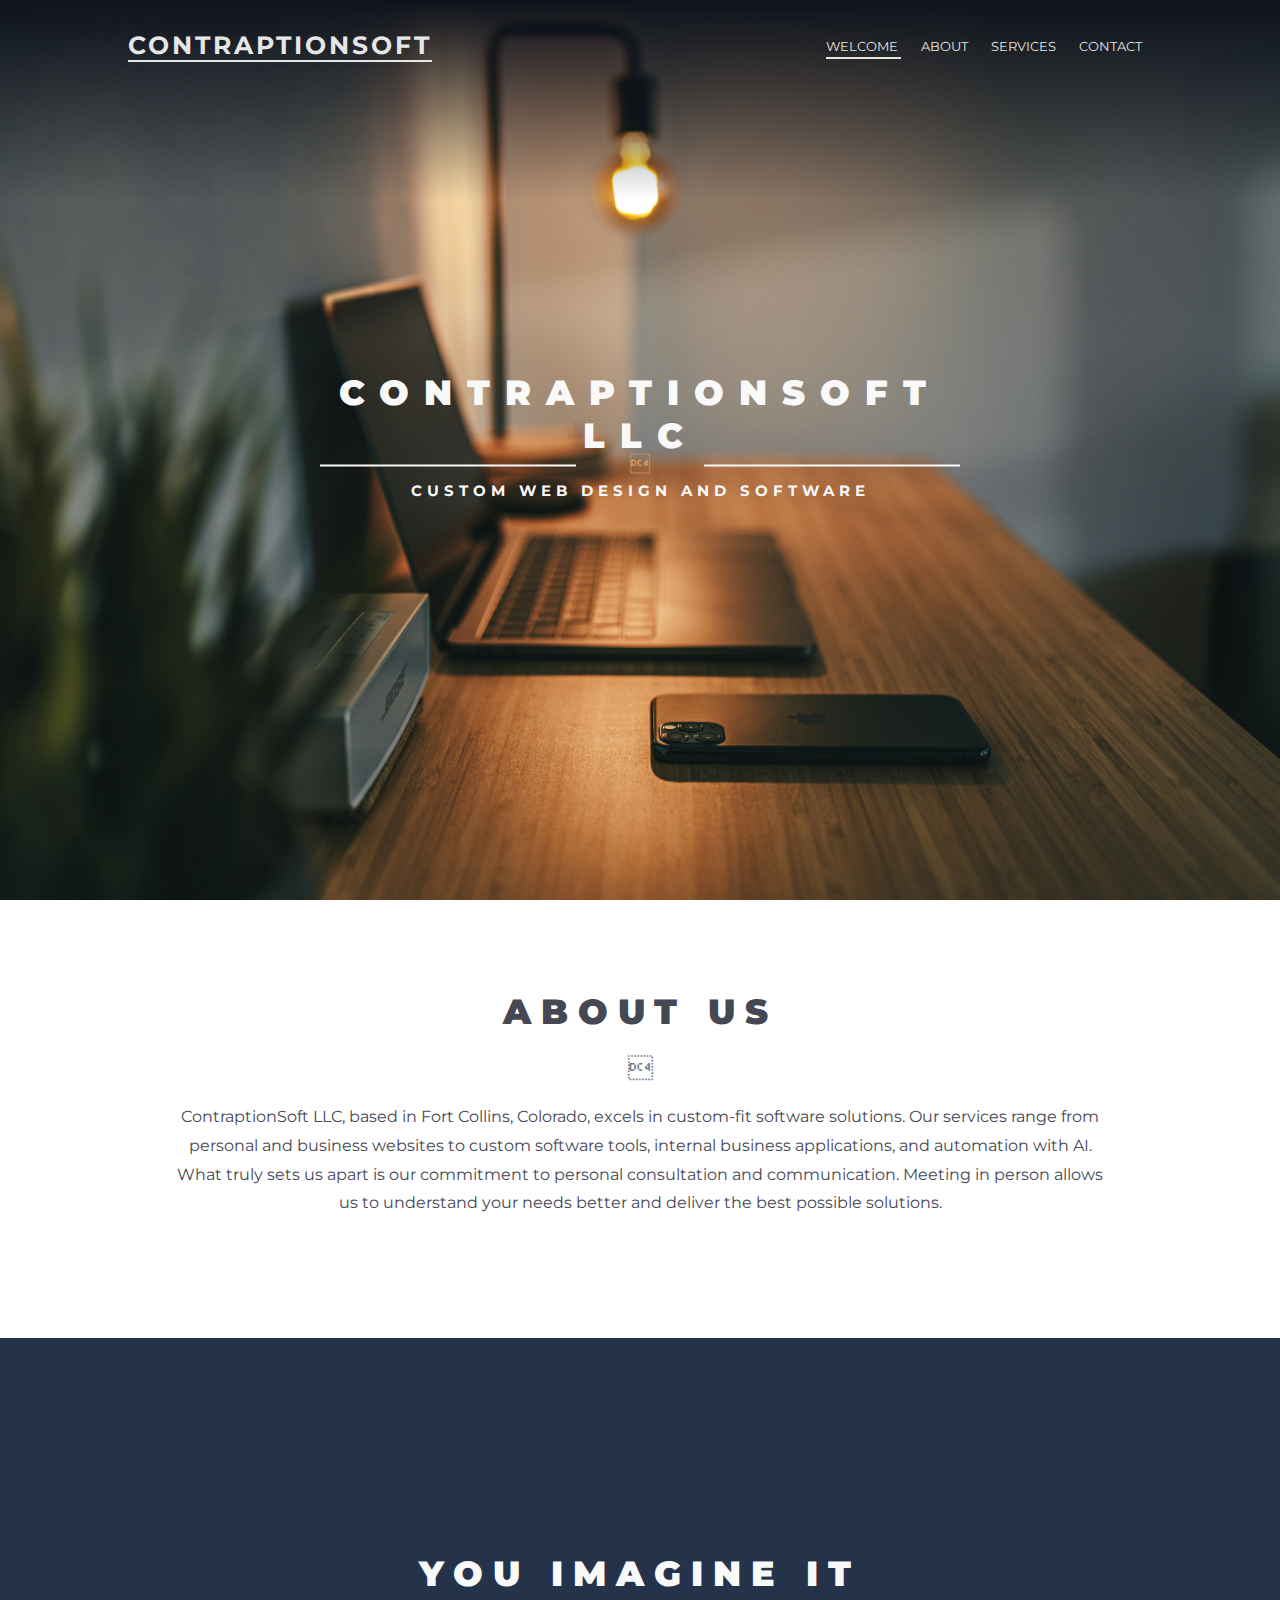
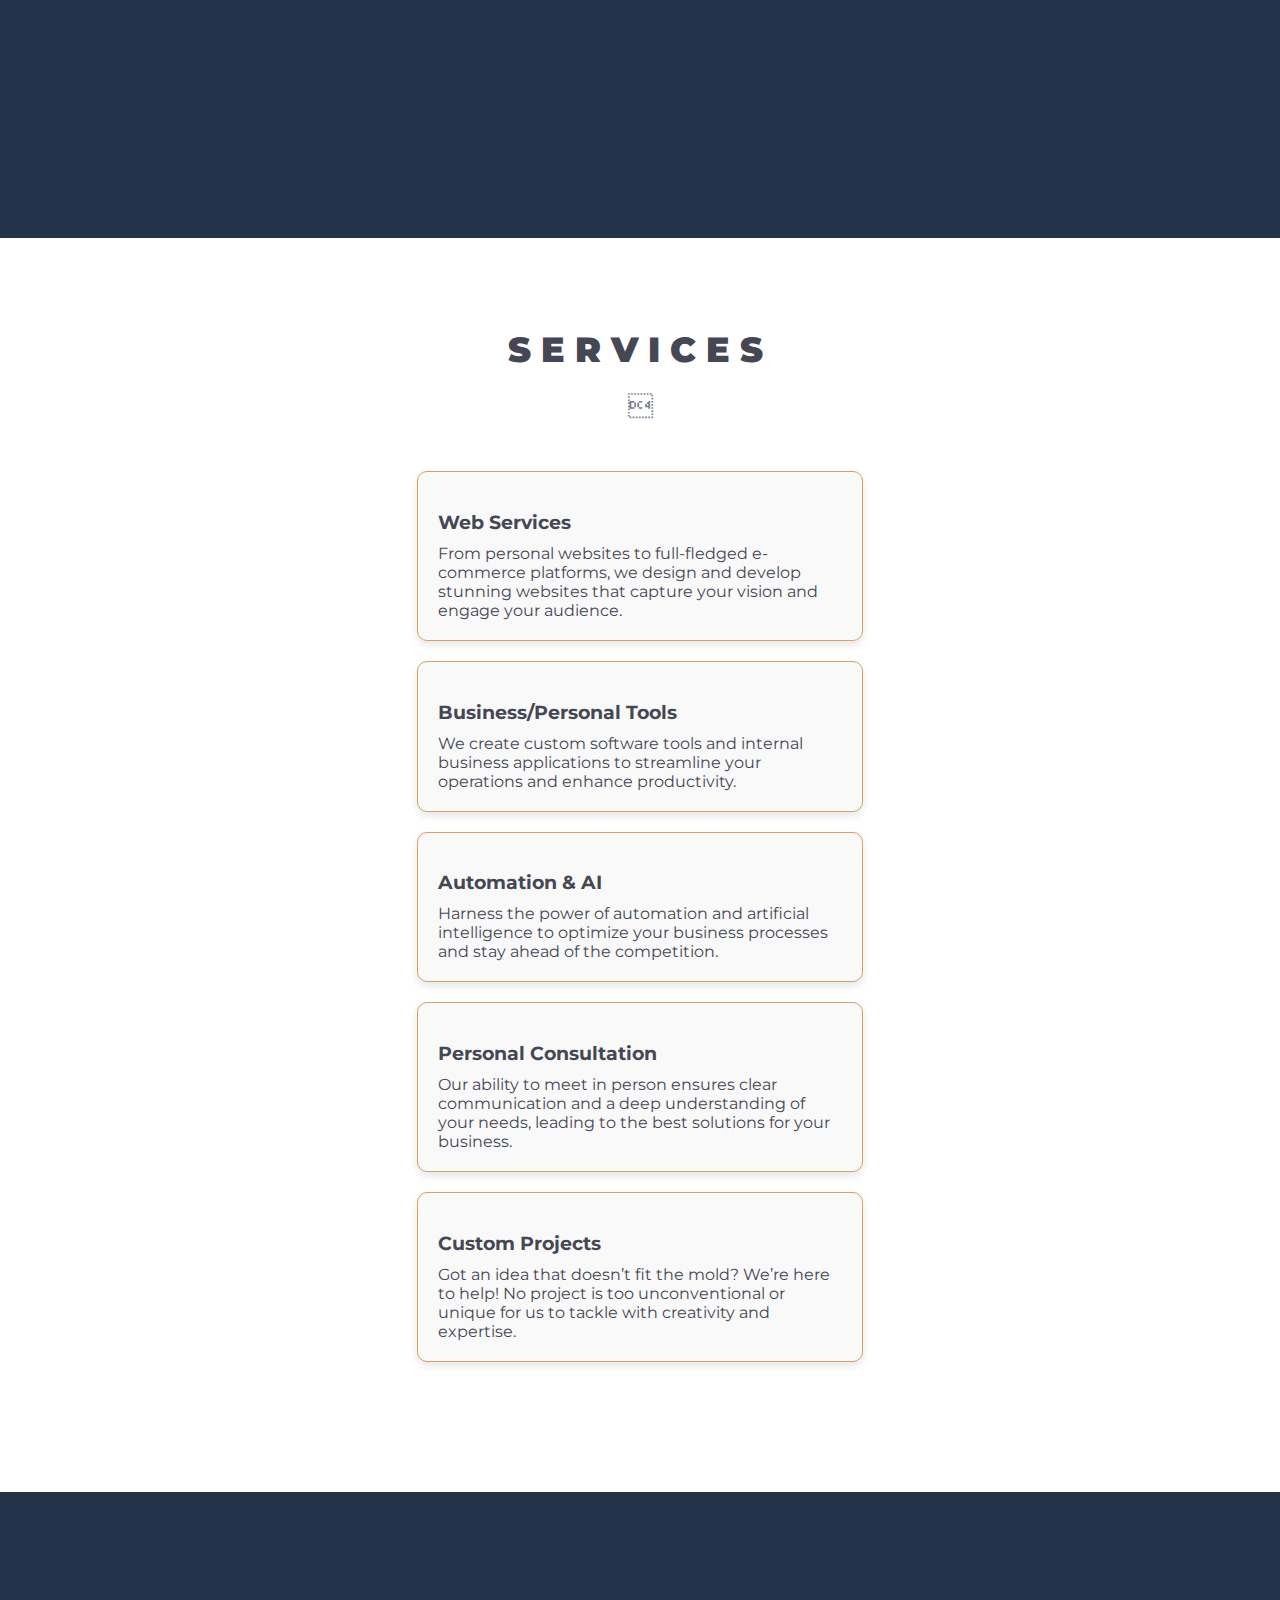
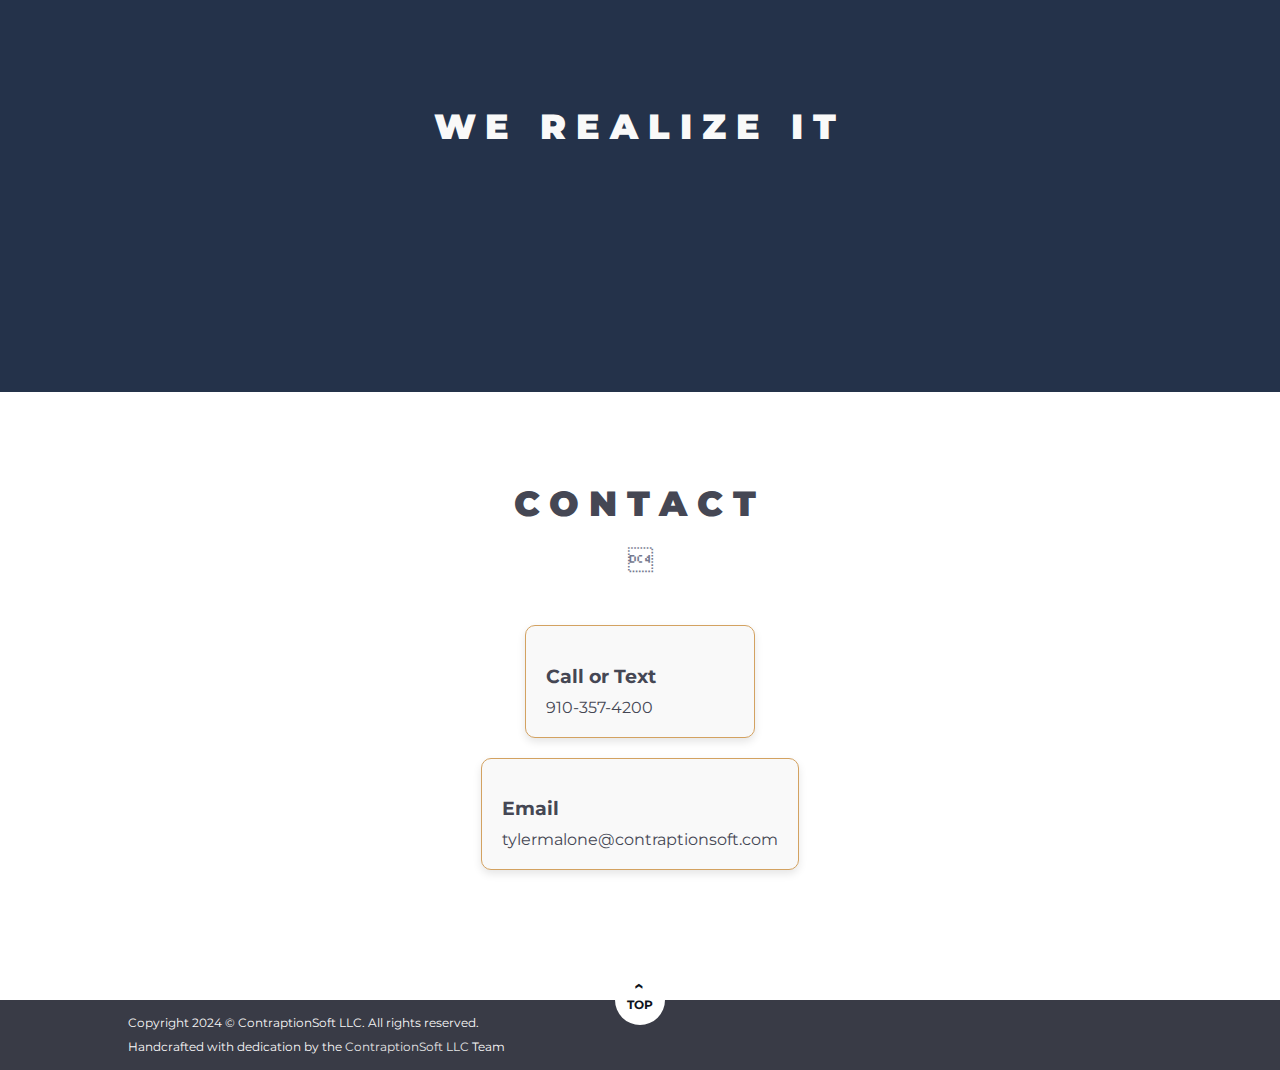
==== commit a78cd714: "redesign" ====
--- a/index.html
+++ b/index.html
@@ -1,123 +1,123 @@
 <!DOCTYPE html>
 <html lang="en">
 <head>
-  <meta charset="UTF-8">
-  <meta name="viewport" content="width=device-width, initial-scale=1.0">
-  <title>ContraptionSoft LLC</title>
-  <link rel="stylesheet" href="styles.css">
+    <meta charset="UTF-8">
+    <meta name="viewport" content="width=device-width, initial-scale=1">
+    <meta name="author" content="Website coded by Patricia Georgescu using the design from George Olaru on Behance">
+    <meta name="description" content="Template website for a restaurant business. Created using the design of George Olaru on Behance.">
+    <meta name="keywords" content="mock-up, website, template, restaurant, design, web development">
+    <title>ContraptionSoft LLC</title>
+    <link href="https://fonts.googleapis.com/css?family=Allura" rel="stylesheet">
+    <link href="https://fonts.googleapis.com/css?family=Montserrat:400,700,900" rel="stylesheet">
+    <link rel="stylesheet" href="./assets/css/styles.css">
 </head>
 <body>
-  <div class="parallax-background"></div>
+    <header id="go_to_top">
+        <div class="gradient">
+            <div class="container">
+                <h2 id="logo"><a href="index.html"> ContraptionSoft </a></h2>
+                <img id="open_menu" class="menu_icon show" src="./assets/img/menu.png" >
+                <img id="close_menu" class="menu_icon" src="./assets/img/x.png" >
+                <nav>
+                    <a href="#go_to_top" class="menu_link active"> Welcome </a>
+                    <a href="#about" class="menu_link"> About </a>
+                    <a href="#menu" class="menu_link"> Services </a>
+                    <a href="#contact" class="menu_link"> Contact </a>
+                </nav>
+            </div>
+        </div>
+        <div class="welcome_container">
+            <h1 class="brand"> ContraptionSoft LLC </h1>
+            <span class="symbol"> &#0020; </span>
+            <h2> custom web design and software </h2>
+        </div>
+    </header>
+    
+    <main>
+        <section id="about" class="breakpoint">
+            <div class="content">
+                <h1 class="topic"> About Us</h1>
+                <p class="symbol"> &#0020; </p>
+                <p>ContraptionSoft LLC, based in Fort Collins, Colorado, excels in custom-fit software solutions. Our services range from personal and business websites to custom software tools, internal business applications, and automation with AI. What truly sets us apart is our commitment to personal consultation and communication. Meeting in person allows us to understand your needs better and deliver the best possible solutions.</p>
+            </div>
+        </section>
+        
+        <section class="divider"> 
+            <h1 class="topic">You Imagine It</h1>
+        </section>
+        
+        <section id="menu" class="breakpoint"> 
+					<div class="content">
+							<h1 class="topic">Services</h1>
+							<p class="symbol"> &#0020; </p>
+							<div class="service-container">
+									<div class="service-item">
+											<h3>Web Services</h3>
+											<p>From personal websites to full-fledged e-commerce platforms, we design and develop stunning websites that capture your vision and engage your audience.</p>
+									</div>
+									<div class="service-item">
+											<h3>Business/Personal Tools</h3>
+											<p>We create custom software tools and internal business applications to streamline your operations and enhance productivity.</p>
+									</div>
+									<div class="service-item">
+											<h3>Automation & AI</h3>
+											<p>Harness the power of automation and artificial intelligence to optimize your business processes and stay ahead of the competition.</p>
+									</div>
+									<div class="service-item">
+											<h3>Personal Consultation</h3>
+											<p>Our ability to meet in person ensures clear communication and a deep understanding of your needs, leading to the best solutions for your business.</p>
+									</div>
+									<div class="service-item">
+											<h3>Custom Projects</h3>
+											<p>Got an idea that doesn’t fit the mold? We’re here to help! No project is too unconventional or unique for us to tackle with creativity and expertise.</p>
+									</div>
+							</div>
+					</div>
+			</section>
+			
+        
+        <section class="divider">
+            <h1 class="topic">We Realize It</h1>            
+        </section>
 
-  <nav>
-    <a href="#welcome">Welcome</a>
-    <a href="#services">Services</a>
-    <a href="#why-choose-us">Why Choose Us</a>
-    <a href="#process">Process</a>
-    <a href="#contact">Contact</a>
-    <a href="#team">Team</a>
-  </nav>
-
-  <div class="container">
-    <div id="welcome" class="section fade-in">
-      <div class="inner-container">
-        <h1>ContraptionSoft LLC</h1>
-        <p>We're all about crafting web solutions that fit you perfectly, whether you're an individual, a group, or a small business. Located in Fort Collins, Colorado!</p>
-      </div>
-    </div>    
-
-    <div id="services" class="section fade-in">
-      <div class="inner-container">
-        <h2>Our Services</h2>
-        <p>At ContraptionSoft LLC, we offer a wide range of services to meet your needs:</p>
-        <ul>
-          <li><strong>Landing Pages</strong>: We create visually appealing and functional landing pages that represent your brand, or yourself, or just whatever you want on a single page (within reason).</li>
-          <li><strong>Multi-Page Websites</strong>: From landing pages to multi-page websites, we create comprehensive sites that represent your brand, or yourself, and same freedom as above applies.</li>
-          <li><strong>E-Commerce Sites</strong>: Need a website for your restaurant or food truck? (we could make a complimentary app for a food truck operator to update their location with the custom app that updates the food truck public location on the restaurant website they already have, or one that we make them).We develop e-commerce sites that are visually appealing, functional, and optimized for sales.</li>
-          <li><strong>Custom Tools</strong>: Need a simple monitoring program for a machine you built? Or need a command line app for your workshop for part numbers and work orders? Need a webapp to track the items on the menu at your restaurant? (internally facing business tools, and peronal programs, or really whatever you need coded and set up for easy execution)</li>
-          <li><strong>Automation and AI</strong>: Leverage the power of AI and automation to optimize your workflows and enhance productivity. Do you accumulate files that need to be orgranized into buckets every so often? Do you make lots of youtube videos and want a timed and scheduled way to automatically upload youtube videos from a google drive orsomething?</li>
-        </ul>
-      </div>
-    </div>
-
-    <div id="why-choose-us" class="section fade-in">
-      <div class="inner-container">
-        <h2>Why Choose Us?</h2>
-        <p>Choosing ContraptionSoft LLC means partnering with a team that values:</p>
-        <ul>
-          <li><strong>Customer Service and Communication</strong>: We believe that understanding the client's vision is paramount. Being local allows us to meet in person, discuss ideas on a whiteboard, and truly understand your needs over a coffee, beer, or lunch. Our goal is to ensure clear and consistent communication throughout the project.</li>
-          <li><strong>Quality</strong>: We ensure that every project we undertake meets the highest standards of quality and functionality.</li>
-          <li><strong>Innovation</strong>: We stay ahead of the curve by integrating the latest technologies into our solutions.</li>
-        </ul>
-      </div>
-    </div>
-
-    <div id="process" class="section fade-in">
-      <div class="inner-container">
-        <h2>Our Process</h2>
-        <p>Our process is designed to ensure that your project is completed smoothly and efficiently:</p>
-        <ul>
-          <li><strong>Consultation</strong>: We start by understanding your requirements and goals.</li>
-          <li><strong>Planning</strong>: We create a detailed plan and timeline for your project.</li>
-          <li><strong>Development</strong>: Our team of experts brings your vision to life.</li>
-          <li><strong>Testing</strong>: We rigorously test your project to ensure it works flawlessly.</li>
-          <li><strong>Launch</strong>: We launch your project and provide ongoing support.</li>
-        </ul>
-      </div>
-    </div>
-
-    <div id="contact" class="section fade-in">
-      <div class="inner-container">
-        <h2>Contact</h2>
-        <p>Call, text or email for a free consultation and quote</p>
-        <ul>
-          <li><strong>Email</strong>: tylermalone@contraptionsoft.com</li>
-          <li><strong>Phone</strong>: 910-357-4200</li>
-        </ul>
-      </div>
-    </div>
-
-    <div id="team" class="section fade-in">
-      <div class="inner-container">
-        <h2>Our Team</h2>
-        <p>Meet the team behind ContraptionSoft LLC:</p>
-        <ul>
-          <li><strong>Tyler Malone</strong>: Lead Software Developer</li>
-        </ul>
-      </div>
-    </div>
-  </div>
-  <script>
-    document.addEventListener("DOMContentLoaded", function () {
-        const sections = document.querySelectorAll('.section');
+				<section id="contact" class="breakpoint"> 
+					<div class="content">
+							<h1 class="topic">Contact</h1>
+							<p class="symbol"> &#0020; </p>
+							<div class="service-container">
+								<div class="service-item">
+									<h3>Call or Text</h3>
+									<p>910-357-4200</p>
+							</div>
+							<div class="service-item">
+								<h3>Email</h3>
+								<p>tylermalone@contraptionsoft.com</p>
+						</div>
+							</div>
+					</div>
+				</section>
+                    
+    </main>
     
-        const observer = new IntersectionObserver(entries => {
-            entries.forEach(entry => {
-                if (entry.isIntersecting) {
-                    entry.target.classList.add('fade-in');
-                    observer.unobserve(entry.target);
-                }
-            });
-        }, {
-            threshold: 0.1
-        });
+    <footer>
+        <div id="top"> 
+            <a href="#go_to_top" class="menu_link">
+                <p id="arrow"> &lsaquo; </p>
+                <p>  Top </p>
+            </a>
+        </div>
+        
+        <div class="copyright_container">
+					<div id="copyright">
+							<div> 
+									<p> Copyright 2024 &copy; ContraptionSoft LLC. All rights reserved.</p>
+									<p> Handcrafted with dedication by the <a href="#">ContraptionSoft LLC</a> Team</p>
+							</div>         
+					</div>
+			</div>
+			
+    </footer>
     
-        sections.forEach(section => {
-            observer.observe(section);
-        });
-
-        // Smooth scroll to sections
-        const navLinks = document.querySelectorAll('nav a');
-        navLinks.forEach(link => {
-            link.addEventListener('click', (e) => {
-                e.preventDefault();
-                document.querySelector(link.getAttribute('href')).scrollIntoView({
-                    behavior: 'smooth'
-                });
-            });
-        });
-    });
-    </script>
-    
+    <script src="./assets/js/scripts.js"> </script>
 </body>
 </html>
--- a/assets/css/styles.css
+++ b/assets/css/styles.css
@@ -0,0 +1,574 @@
+body, h1, h2, p {
+	margin: 0;
+	padding: 0;
+	font-family: 'Montserrat', sans-serif, Calibri;
+	font-size: 16px;
+}
+
+header {
+	height: 100vh;
+	position: relative;
+	background: #0e131c url("../img/bg3.jpg") no-repeat center center fixed;
+	background-size: cover;
+}
+
+a {
+	text-decoration: none;
+	color: #e6e6e6;
+}
+
+main {
+	color: #454754;
+	text-align: center;
+}
+
+footer {
+	background-color: #0e131c;
+	color: #f9f9f9;
+	line-height: 2;
+	position: relative;
+}
+
+.container, #about, #menu, #contact, #info, #copyright {
+	width: 80%;
+	margin: 0 auto;
+}
+
+/* Header */
+
+nav {
+	font-size: 13px;
+}
+
+nav a {
+	margin: 0 10px;
+	padding-bottom: 3px;
+}
+
+nav a:nth-of-type(5) {
+	margin-right: 0;
+}
+
+nav a.active {
+	border-bottom: 2px solid #e6e6e6;
+}
+
+.container {
+	text-transform: uppercase;
+	display: flex;
+	justify-content: space-between;
+	align-items: center;
+	padding: 30px 0;
+	transition: all .7s ease-in-out;
+	/* border: 1px solid yellow; */
+	box-sizing: border-box;
+}
+
+.container.fixed_menu {
+	background-color: #0e131c;
+	border-bottom: 1px solid #d3a261;
+	width: 100%;
+	position: fixed;
+	top: 0%;
+	padding: 10px 40px;
+	transition: all .7s ease-in-out;
+	z-index: 5;
+}
+
+/* Hamburger Menu (continued in the media queries section) */
+
+.menu_icon {
+	display: none;
+	cursor: pointer;
+}
+
+.gradient {
+	width: 100%;
+	height: 200px;
+	background: linear-gradient(to bottom, #0e131c, transparent);
+}
+
+#logo {
+	border-bottom: 2px solid #e6e6e6;
+	letter-spacing: 3px;
+	font-size: 25px;
+}
+
+#logo a {
+	color: #e6e6e6;
+}
+
+.welcome_container {
+	text-align: center;
+	position: absolute;
+	top: 50%;
+	left: 50%;
+	transform: translate(-50%, -50%);
+	text-transform: uppercase;
+	color: #f9f9f9;
+
+}
+
+.highlight {
+	color: #1E4D2B;
+	font-family: 'Allura', cursive, Calibri, sans-serif;
+	text-transform: none;
+	font-size: 60px;
+	margin: 5%;
+}
+
+.brand, .topic {
+	letter-spacing: 15px;
+	margin-top: -30px;
+	font-weight: 900;
+	font-size: 35px;
+}
+
+header .symbol {
+	color: #d3a261;
+	font-size: 20px;
+	display: block;
+	position: relative;
+	margin-top: -5px;
+	margin-bottom: 5px;
+}
+
+header .symbol:before, header .symbol:after {
+	content: "";
+	position: absolute;
+	display: inline-block;
+	top: 60%;
+	transform: translateY(-50%);
+	height: 2px;
+	width: 40%;
+	background-color: #f9f9f9;
+}
+
+header .symbol:before {
+	margin-right: 10px;
+	left: 0;
+}
+
+header .symbol:after {
+	margin-left: 10px;
+	right: 0;
+}
+
+
+header h2 {
+	font-size: 15px;
+	letter-spacing: 5px;
+}
+
+/* Main */
+
+section#about, section#menu, section#contact {
+	display: flex;
+	justify-content: space-between;
+	margin-top: 80px;
+	margin-bottom: 80px;
+}
+
+.content {
+	width: 100%;
+	box-sizing: border-box;
+	padding: 40px;
+	display: flex;
+	flex-flow: column wrap;
+	justify-content: center;
+}
+
+.topic {
+	letter-spacing: 10px;
+	text-transform: uppercase;
+}
+
+.content a{
+	color: #d3a261;
+	text-transform: uppercase;
+	font-size: 14px;
+	padding-bottom: 2px;
+	border-bottom: 2px solid #d3a261;
+}
+
+.content h2 {
+	margin-top: 20px;
+}
+
+.content p:nth-of-type(2) {
+	line-height: 1.8;
+}
+
+.symbol {
+	color: #74788e;
+	font-size: 25px;
+	margin-top: 20px;
+	margin-bottom: 20px;
+}
+
+.img_container {
+	width: 50%;
+	display: flex;
+	justify-content: center;
+	align-items: center;
+}
+
+section img {
+	width: 60%;
+	min-width: 300px;
+}
+
+#menu .img_container {
+	display: grid;
+	grid-template-columns: 1fr 1fr;
+	grid-template-rows: 1fr 1fr;
+	grid-gap: 20px 20px;
+}
+
+#menu img {
+	width: 100%;
+	min-width: 50px;
+}
+
+.align_end {
+	align-self: end;
+}
+
+.align_start {
+	align-self: start;
+}
+
+#contact .img_container {
+	display: grid;
+	grid-template-columns: 1fr 1fr;
+	grid-template-rows: 1fr;
+	grid-gap: 20px 20px;
+}
+
+#contact img {
+	width: 100%;
+	min-width: 50px;
+	max-width: 320px;
+}
+
+/* Dividers */
+
+.divider {
+	height: 500px;
+	display: flex;
+	flex-flow: column wrap;
+	justify-content: center;
+}
+
+.divider .topic {
+	color: #f9f9f9;
+}
+
+main section:nth-of-type(2) {
+	background: #24324a url(../img/bg2.jpg) no-repeat center center fixed;
+	background-size: cover;
+}
+
+main section:nth-of-type(4) {
+	background: #24324a url(../img/bg6.jpg) no-repeat center center fixed;
+	background-size: cover;
+}
+
+/* Footer */
+
+.copyright_container {
+	width: 100%;
+	background-color: #393b46;
+}
+
+#info {
+	display: flex;
+	justify-content: space-between;
+	min-height: 200px;
+}
+
+#info h2 {
+	text-transform: uppercase;
+	letter-spacing: 2px;
+	font-size: 16px;
+}
+
+#info p {
+	font-size: 13px;
+}
+
+#info > div {
+	display: flex;
+	flex-flow: column wrap;
+	justify-content: center;
+}
+
+#locations {
+	width: 35%;
+}
+
+#hours {
+	width: 50%;
+}
+
+.address_container, .open_container {
+	margin-top: 20px;
+	display: flex;
+	flex-flow: row wrap;
+	justify-content: space-between;
+}
+
+#copyright p {
+	font-size: 12px;
+}
+
+#copyright {
+	min-height: 70px;
+	display: flex;
+	justify-content: space-between;
+	align-items: center;
+}
+
+.dot {
+	padding: 0 10px;
+	font-size: 20px;
+}
+
+#top {
+	width: 50px;
+	height: 50px;
+	border-radius: 50%;
+	position: absolute;
+	left: 50%;
+	top: -25px;
+	transform: translateX(-50%);
+	background-color: #fff;
+	color: #0e131c;
+	line-height: normal;
+	text-align: center;
+	font-weight: bold;
+	text-transform: uppercase;
+	cursor: pointer;
+}
+
+#top p {
+	font-size: 12px;
+}
+
+#top a {
+	color: #0e131c;
+}
+
+p#arrow {
+	transform: rotate(90deg);
+	font-size: 18px;
+}
+
+.address1 {
+	padding-right: 30px;
+}
+
+/* Media queries */
+
+@media all and (max-width: 575px) {
+	.divider {
+		height: 400px;
+	}
+	
+	#copyright p {
+		font-size: 10px;
+	}
+	
+	#info {
+		flex-flow: column nowrap;
+	}
+	
+	#locations, div#hours {
+		width: 100%;
+		padding: 0;
+		text-align: center;
+	}
+	
+	div#locations, .address_container {
+		flex-flow: column nowrap;
+	}
+	
+	div#hours {
+		margin-top: 30px;
+	}
+	
+	div#locations {
+		margin-top: 20px;
+	}
+	
+	.address1 {
+		padding-right: 0;
+	}
+}
+
+@media all and (max-width: 700px) {
+	
+	nav {
+		display: none;
+	}
+	
+	#open_menu.show, #close_menu.show {
+		display: block;
+		z-index: 5;
+	}
+	
+	#logo {
+		z-index: 5;
+	}
+	
+	.container.show_menu {
+		width: 100%;
+		height: 100vh;
+		/* we need these for when the page is in the welcome section, where the fixed_menu class is no longer active */
+		padding: 10px 40px;
+		position: fixed;
+		top: 0;
+		z-index: 5;
+		/* resetting the following ones */
+		transition: none;
+		border-bottom: none;
+		background-color: rgba(0, 0, 0, .9);
+		align-items: flex-start;
+	}
+	
+	nav.show_menu { 
+		position: absolute;
+		height: 100vh;
+		width: 100vw;
+		display: flex;
+		flex-flow: column nowrap;
+		justify-content: center;
+		align-items: center;
+		/* because the parent container has some padding, we need to get it out */
+		margin: -10px 0 0 -40px;		
+	}
+	
+	nav.show_menu a {
+		margin-bottom: 10px;
+	}
+	
+	nav.show_menu a:nth-of-type(5) {
+		margin-right: 10px;
+	}
+
+}
+
+@media all and (max-width: 767px) {
+	
+	section#about, section#menu, section#contact {
+		margin-top: 20px;
+		margin-bottom: 20px;
+		display: flex;
+		flex-direction: column;
+	}
+	
+	.content, .img_container {
+		width: 100%;	
+	}
+	
+	section#about {
+		margin-bottom: 40px;
+	}
+	
+	section#menu {
+		margin-top: 40px;
+	}
+	
+	section#contact {
+		margin-bottom: 60px;
+	}
+	
+	.open_container div:nth-of-type(2) {
+		margin-top: 20px;
+	}
+	
+	#locations {
+		align-self: flex-start;
+	}
+	
+	.open_container {
+		flex-flow: column nowrap;
+	}
+	
+	#info {
+		justify-content: center;
+	}
+	
+	#hours {
+		width: 28%;
+		padding-left: 20%;
+	}
+}
+
+@media all and (max-width: 990px) {
+	#copyright p {
+		font-size: 12px;
+	}
+	
+	#copyright {
+		flex-flow: column nowrap;
+		padding: 25px 0;
+	}
+	
+	#copyright div {
+		width: 80%;
+		text-align: center;
+	}
+}
+
+@media all and (min-width: 768px) and (max-width: 990px) {
+	section#about, section#menu, section#contact {
+		margin-top: 40px;
+		margin-bottom: 40px;
+	}
+}
+
+@media all and (max-width: 1097px) {
+	.open_container div:nth-of-type(3) {
+		width: 100%;
+	}
+	
+	.address2, .open_container div:nth-of-type(3) {
+		margin-top: 20px;
+	}
+	
+	#info {
+		padding: 40px 0;
+	}
+}
+
+.service-container {
+	display: flex;
+	flex-direction: column;
+	justify-content: center;
+	align-items: center;
+	margin-top: 20px;
+}
+
+.service-item {
+	background: #f9f9f9;
+	border: 1px solid #d3a261;
+	border-radius: 10px;
+	box-shadow: 0 4px 8px rgba(0, 0, 0, 0.1);
+	padding: 20px;
+	margin: 10px;
+	flex: 1 1 calc(45% - 20px);
+	max-width: calc(45% - 20px);
+	min-width: 20%;
+	text-align: left;
+	transition: transform 0.3s;
+}
+
+.service-item:hover {
+	transform: translateY(-10px);
+}
+
+.service-item h3 {
+	color: #454754;
+	margin-bottom: 10px;
+}
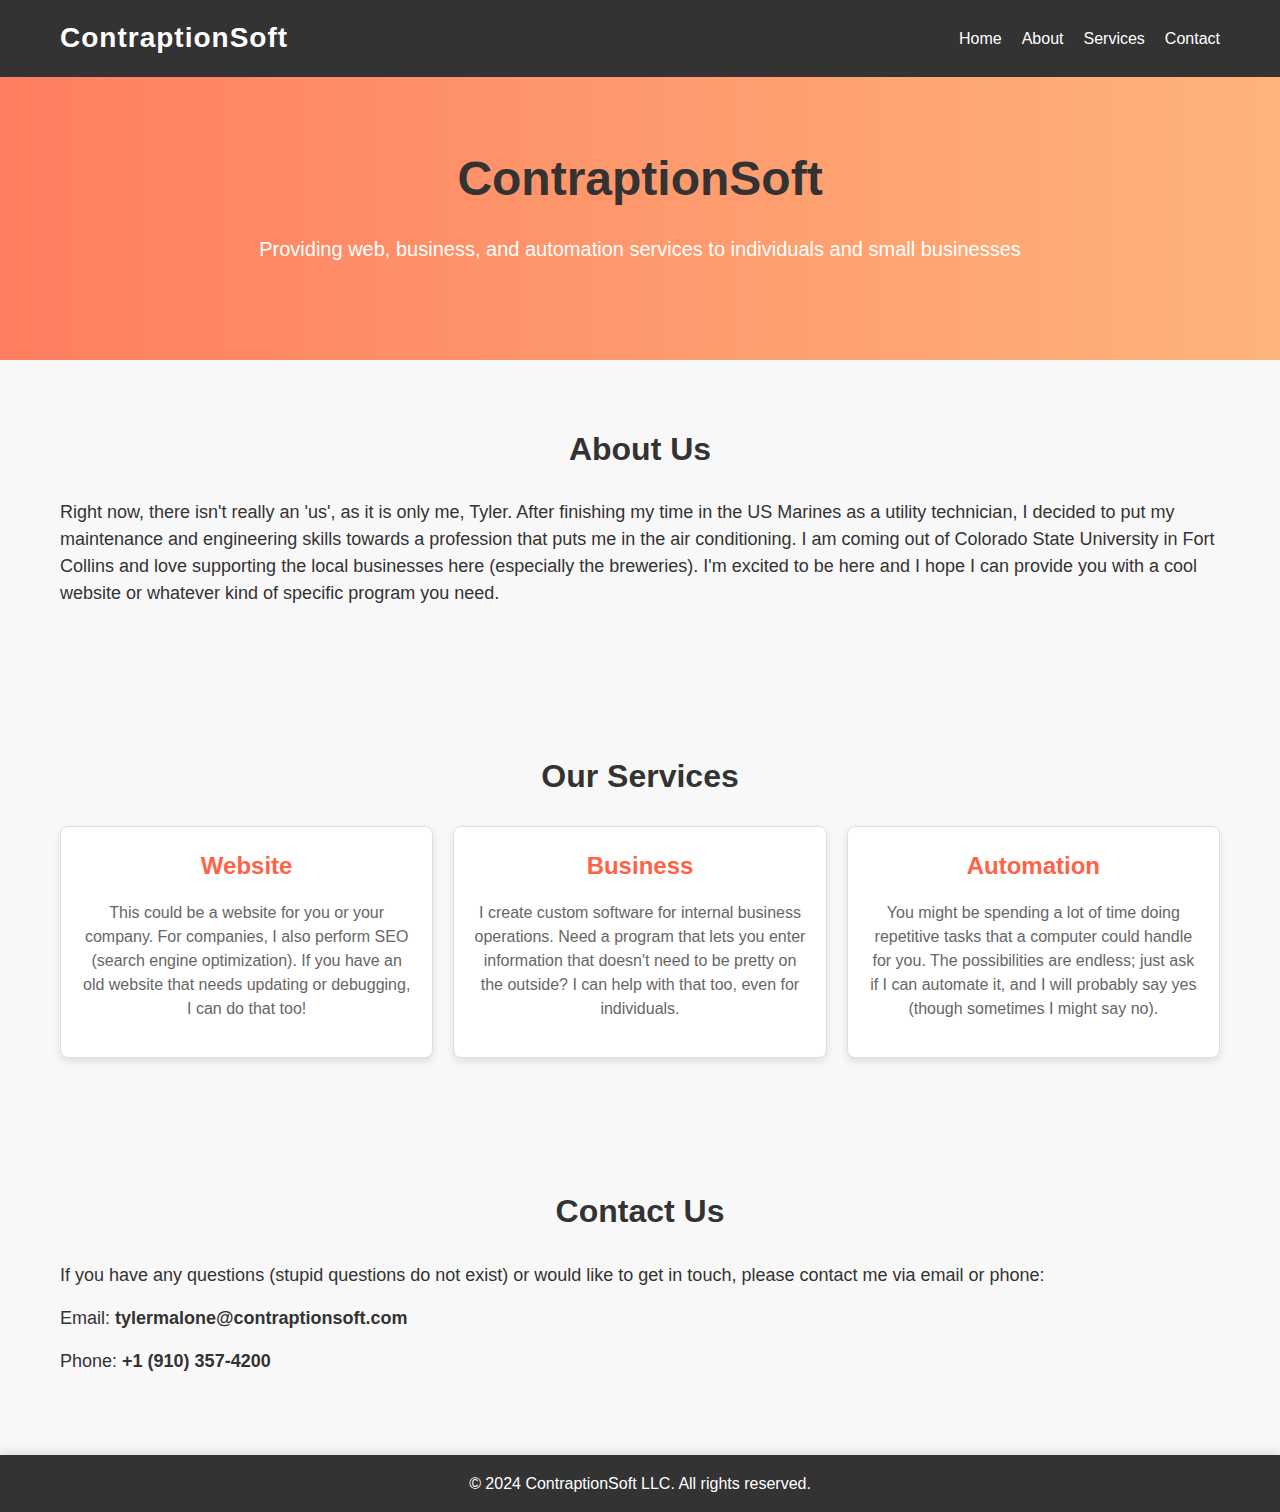
==== commit d3c6d27e: "cleaner simpler layout" ====
--- a/index.html
+++ b/index.html
@@ -1,123 +1,73 @@
 <!DOCTYPE html>
 <html lang="en">
 <head>
-    <meta charset="UTF-8">
-    <meta name="viewport" content="width=device-width, initial-scale=1">
-    <meta name="author" content="Website coded by Patricia Georgescu using the design from George Olaru on Behance">
-    <meta name="description" content="Template website for a restaurant business. Created using the design of George Olaru on Behance.">
-    <meta name="keywords" content="mock-up, website, template, restaurant, design, web development">
-    <title>ContraptionSoft LLC</title>
-    <link href="https://fonts.googleapis.com/css?family=Allura" rel="stylesheet">
-    <link href="https://fonts.googleapis.com/css?family=Montserrat:400,700,900" rel="stylesheet">
-    <link rel="stylesheet" href="./assets/css/styles.css">
+  <meta charset="UTF-8">
+  <meta name="viewport" content="width=device-width, initial-scale=1.0">
+  <title>ContraptionSoft LLC</title>
+  <link rel="stylesheet" href="assets/css/styles.css">
 </head>
 <body>
-    <header id="go_to_top">
-        <div class="gradient">
-            <div class="container">
-                <h2 id="logo"><a href="index.html"> ContraptionSoft </a></h2>
-                <img id="open_menu" class="menu_icon show" src="./assets/img/menu.png" >
-                <img id="close_menu" class="menu_icon" src="./assets/img/x.png" >
-                <nav>
-                    <a href="#go_to_top" class="menu_link active"> Welcome </a>
-                    <a href="#about" class="menu_link"> About </a>
-                    <a href="#menu" class="menu_link"> Services </a>
-                    <a href="#contact" class="menu_link"> Contact </a>
-                </nav>
-            </div>
+  <header>
+    <div class="container">
+      <h1>ContraptionSoft</h1>
+      <nav>
+        <ul>
+          <li><a href="#home">Home</a></li>
+          <li><a href="#about">About</a></li>
+          <li><a href="#services">Services</a></li>
+          <li><a href="#contact">Contact</a></li>
+        </ul>
+      </nav>
+    </div>
+  </header>
+
+  <section id="home" class="hero">
+    <div class="container">
+      <h2>ContraptionSoft</h2>
+      <p>Providing web, business, and automation services to individuals and small businesses</p>
+    </div>
+  </section>
+
+  <section id="about">
+    <div class="container">
+      <h2>About Us</h2>
+      <p>Right now, there isn't really an 'us', as it is only me, Tyler. After finishing my time in the US Marines as a utility technician, I decided to put my maintenance and engineering skills towards a profession that puts me in the air conditioning. I am coming out of Colorado State University in Fort Collins and love supporting the local businesses here (especially the breweries). I'm excited to be here and I hope I can provide you with a cool website or whatever kind of specific program you need.</p>
+    </div>
+  </section>
+
+  <section id="services">
+    <div class="container">
+      <h2>Our Services</h2>
+      <div class="services-grid">
+        <div class="service">
+          <h3>Website</h3>
+          <p>This could be a website for you or your company. For companies, I also perform SEO (search engine optimization). If you have an old website that needs updating or debugging, I can do that too!</p>
         </div>
-        <div class="welcome_container">
-            <h1 class="brand"> ContraptionSoft LLC </h1>
-            <span class="symbol"> &#0020; </span>
-            <h2> custom web design and software </h2>
+        <div class="service">
+          <h3>Business</h3>
+          <p>I create custom software for internal business operations. Need a program that lets you enter information that doesn't need to be pretty on the outside? I can help with that too, even for individuals.</p>
         </div>
-    </header>
-    
-    <main>
-        <section id="about" class="breakpoint">
-            <div class="content">
-                <h1 class="topic"> About Us</h1>
-                <p class="symbol"> &#0020; </p>
-                <p>ContraptionSoft LLC, based in Fort Collins, Colorado, excels in custom-fit software solutions. Our services range from personal and business websites to custom software tools, internal business applications, and automation with AI. What truly sets us apart is our commitment to personal consultation and communication. Meeting in person allows us to understand your needs better and deliver the best possible solutions.</p>
-            </div>
-        </section>
-        
-        <section class="divider"> 
-            <h1 class="topic">You Imagine It</h1>
-        </section>
-        
-        <section id="menu" class="breakpoint"> 
-					<div class="content">
-							<h1 class="topic">Services</h1>
-							<p class="symbol"> &#0020; </p>
-							<div class="service-container">
-									<div class="service-item">
-											<h3>Web Services</h3>
-											<p>From personal websites to full-fledged e-commerce platforms, we design and develop stunning websites that capture your vision and engage your audience.</p>
-									</div>
-									<div class="service-item">
-											<h3>Business/Personal Tools</h3>
-											<p>We create custom software tools and internal business applications to streamline your operations and enhance productivity.</p>
-									</div>
-									<div class="service-item">
-											<h3>Automation & AI</h3>
-											<p>Harness the power of automation and artificial intelligence to optimize your business processes and stay ahead of the competition.</p>
-									</div>
-									<div class="service-item">
-											<h3>Personal Consultation</h3>
-											<p>Our ability to meet in person ensures clear communication and a deep understanding of your needs, leading to the best solutions for your business.</p>
-									</div>
-									<div class="service-item">
-											<h3>Custom Projects</h3>
-											<p>Got an idea that doesn’t fit the mold? We’re here to help! No project is too unconventional or unique for us to tackle with creativity and expertise.</p>
-									</div>
-							</div>
-					</div>
-			</section>
-			
-        
-        <section class="divider">
-            <h1 class="topic">We Realize It</h1>            
-        </section>
+        <div class="service">
+          <h3>Automation</h3>
+          <p>You might be spending a lot of time doing repetitive tasks that a computer could handle for you. The possibilities are endless; just ask if I can automate it, and I will probably say yes (though sometimes I might say no).</p>
+        </div>
+      </div>
+    </div>
+  </section>
 
-				<section id="contact" class="breakpoint"> 
-					<div class="content">
-							<h1 class="topic">Contact</h1>
-							<p class="symbol"> &#0020; </p>
-							<div class="service-container">
-								<div class="service-item">
-									<h3>Call or Text</h3>
-									<p>910-357-4200</p>
-							</div>
-							<div class="service-item">
-								<h3>Email</h3>
-								<p>tylermalone@contraptionsoft.com</p>
-						</div>
-							</div>
-					</div>
-				</section>
-                    
-    </main>
-    
-    <footer>
-        <div id="top"> 
-            <a href="#go_to_top" class="menu_link">
-                <p id="arrow"> &lsaquo; </p>
-                <p>  Top </p>
-            </a>
-        </div>
-        
-        <div class="copyright_container">
-					<div id="copyright">
-							<div> 
-									<p> Copyright 2024 &copy; ContraptionSoft LLC. All rights reserved.</p>
-									<p> Handcrafted with dedication by the <a href="#">ContraptionSoft LLC</a> Team</p>
-							</div>         
-					</div>
-			</div>
-			
-    </footer>
-    
-    <script src="./assets/js/scripts.js"> </script>
+  <section id="contact">
+    <div class="container">
+      <h2>Contact Us</h2>
+      <p>If you have any questions (stupid questions do not exist) or would like to get in touch, please contact me via email or phone:</p>
+      <p>Email: <a href="mailto:tylermalone@contraptionsoft.com">tylermalone@contraptionsoft.com</a></p>
+      <p>Phone: <a href="tel:+19103574200">+1 (910) 357-4200</a></p>
+    </div>
+  </section>
+
+  <footer>
+    <div class="container">
+      <p>&copy; 2024 ContraptionSoft LLC. All rights reserved.</p>
+    </div>
+  </footer>
 </body>
 </html>
--- a/assets/css/styles.css
+++ b/assets/css/styles.css
@@ -1,574 +1,161 @@
-body, h1, h2, p {
-	margin: 0;
-	padding: 0;
-	font-family: 'Montserrat', sans-serif, Calibri;
-	font-size: 16px;
+* {
+  margin: 0;
+  padding: 0;
+  box-sizing: border-box;
+}
+
+body {
+  font-family: 'Helvetica Neue', Arial, sans-serif;
+  line-height: 1.6;
+  color: #333;
+  background-color: #f8f8f8;
 }
 
 header {
-	height: 100vh;
-	position: relative;
-	background: #0e131c url("../img/bg3.jpg") no-repeat center center fixed;
-	background-size: cover;
+  background: #333;
+  color: #fff;
+  padding: 1rem 0;
+  box-shadow: 0 4px 8px rgba(0, 0, 0, 0.1);
 }
 
-a {
-	text-decoration: none;
-	color: #e6e6e6;
+header .container {
+  display: flex;
+  justify-content: space-between;
+  align-items: center;
+  max-width: 1200px;
+  margin: 0 auto;
+  padding: 0 20px;
 }
 
-main {
-	color: #454754;
-	text-align: center;
+header h1 {
+  font-size: 28px;
+  letter-spacing: 1px;
+}
+
+header nav ul {
+  list-style: none;
+  display: flex;
+}
+
+header nav ul li {
+  margin-left: 20px;
+}
+
+header nav ul li a {
+  color: #fff;
+  text-decoration: none;
+  font-size: 16px;
+  transition: color 0.3s;
+}
+
+header nav ul li a:hover {
+  color: #ff6347;
+}
+
+.hero {
+  background: linear-gradient(to right, #ff7e5f, #feb47b);
+  color: #fff;
+  padding: 4rem 0;
+  text-align: center;
+}
+
+.hero h2 {
+  font-size: 48px;
+  margin-bottom: 1rem;
+}
+
+.hero p {
+  font-size: 20px;
+  margin-bottom: 2rem;
+}
+
+.container {
+  max-width: 1200px;
+  margin: 0 auto;
+  padding: 0 20px;
+}
+
+section {
+  padding: 4rem 0;
+}
+
+section h2 {
+  font-size: 32px;
+  margin-bottom: 1.5rem;
+  text-align: center;
+  color: #333;
+}
+
+section p {
+  font-size: 18px;
+  margin-bottom: 1rem;
+  line-height: 1.5;
+}
+
+.services-grid {
+  display: grid;
+  grid-template-columns: repeat(auto-fit, minmax(300px, 1fr));
+  gap: 20px;
+}
+
+.service {
+  background: #fff;
+  padding: 20px;
+  border: 1px solid #ddd;
+  border-radius: 8px;
+  box-shadow: 0 4px 8px rgba(0, 0, 0, 0.1);
+  text-align: center;
+  transition: transform 0.3s;
+}
+
+.service:hover {
+  transform: translateY(-10px);
+}
+
+.service h3 {
+  font-size: 24px;
+  margin-bottom: 1rem;
+  color: #ff6347;
+}
+
+.service p {
+  font-size: 16px;
+  color: #666;
+}
+
+#contact p {
+  font-size: 18px;
+}
+
+#contact a {
+  color: #333;
+  text-decoration: none;
+  font-weight: bold;
+}
+
+#contact a:hover {
+  text-decoration: underline;
 }
 
 footer {
-	background-color: #0e131c;
-	color: #f9f9f9;
-	line-height: 2;
-	position: relative;
+  background: #333;
+  color: #fff;
+  text-align: center;
+  padding: 1rem 0;
+  box-shadow: 0 -4px 8px rgba(0, 0, 0, 0.1);
 }
 
-.container, #about, #menu, #contact, #info, #copyright {
-	width: 80%;
-	margin: 0 auto;
+footer p {
+  font-size: 16px;
 }
 
-/* Header */
+@media (max-width: 768px) {
+  header nav ul {
+    flex-direction: column;
+    align-items: center;
+  }
 
-nav {
-	font-size: 13px;
+  header nav ul li {
+    margin: 10px 0;
+  }
 }
-
-nav a {
-	margin: 0 10px;
-	padding-bottom: 3px;
-}
-
-nav a:nth-of-type(5) {
-	margin-right: 0;
-}
-
-nav a.active {
-	border-bottom: 2px solid #e6e6e6;
-}
-
-.container {
-	text-transform: uppercase;
-	display: flex;
-	justify-content: space-between;
-	align-items: center;
-	padding: 30px 0;
-	transition: all .7s ease-in-out;
-	/* border: 1px solid yellow; */
-	box-sizing: border-box;
-}
-
-.container.fixed_menu {
-	background-color: #0e131c;
-	border-bottom: 1px solid #d3a261;
-	width: 100%;
-	position: fixed;
-	top: 0%;
-	padding: 10px 40px;
-	transition: all .7s ease-in-out;
-	z-index: 5;
-}
-
-/* Hamburger Menu (continued in the media queries section) */
-
-.menu_icon {
-	display: none;
-	cursor: pointer;
-}
-
-.gradient {
-	width: 100%;
-	height: 200px;
-	background: linear-gradient(to bottom, #0e131c, transparent);
-}
-
-#logo {
-	border-bottom: 2px solid #e6e6e6;
-	letter-spacing: 3px;
-	font-size: 25px;
-}
-
-#logo a {
-	color: #e6e6e6;
-}
-
-.welcome_container {
-	text-align: center;
-	position: absolute;
-	top: 50%;
-	left: 50%;
-	transform: translate(-50%, -50%);
-	text-transform: uppercase;
-	color: #f9f9f9;
-
-}
-
-.highlight {
-	color: #1E4D2B;
-	font-family: 'Allura', cursive, Calibri, sans-serif;
-	text-transform: none;
-	font-size: 60px;
-	margin: 5%;
-}
-
-.brand, .topic {
-	letter-spacing: 15px;
-	margin-top: -30px;
-	font-weight: 900;
-	font-size: 35px;
-}
-
-header .symbol {
-	color: #d3a261;
-	font-size: 20px;
-	display: block;
-	position: relative;
-	margin-top: -5px;
-	margin-bottom: 5px;
-}
-
-header .symbol:before, header .symbol:after {
-	content: "";
-	position: absolute;
-	display: inline-block;
-	top: 60%;
-	transform: translateY(-50%);
-	height: 2px;
-	width: 40%;
-	background-color: #f9f9f9;
-}
-
-header .symbol:before {
-	margin-right: 10px;
-	left: 0;
-}
-
-header .symbol:after {
-	margin-left: 10px;
-	right: 0;
-}
-
-
-header h2 {
-	font-size: 15px;
-	letter-spacing: 5px;
-}
-
-/* Main */
-
-section#about, section#menu, section#contact {
-	display: flex;
-	justify-content: space-between;
-	margin-top: 80px;
-	margin-bottom: 80px;
-}
-
-.content {
-	width: 100%;
-	box-sizing: border-box;
-	padding: 40px;
-	display: flex;
-	flex-flow: column wrap;
-	justify-content: center;
-}
-
-.topic {
-	letter-spacing: 10px;
-	text-transform: uppercase;
-}
-
-.content a{
-	color: #d3a261;
-	text-transform: uppercase;
-	font-size: 14px;
-	padding-bottom: 2px;
-	border-bottom: 2px solid #d3a261;
-}
-
-.content h2 {
-	margin-top: 20px;
-}
-
-.content p:nth-of-type(2) {
-	line-height: 1.8;
-}
-
-.symbol {
-	color: #74788e;
-	font-size: 25px;
-	margin-top: 20px;
-	margin-bottom: 20px;
-}
-
-.img_container {
-	width: 50%;
-	display: flex;
-	justify-content: center;
-	align-items: center;
-}
-
-section img {
-	width: 60%;
-	min-width: 300px;
-}
-
-#menu .img_container {
-	display: grid;
-	grid-template-columns: 1fr 1fr;
-	grid-template-rows: 1fr 1fr;
-	grid-gap: 20px 20px;
-}
-
-#menu img {
-	width: 100%;
-	min-width: 50px;
-}
-
-.align_end {
-	align-self: end;
-}
-
-.align_start {
-	align-self: start;
-}
-
-#contact .img_container {
-	display: grid;
-	grid-template-columns: 1fr 1fr;
-	grid-template-rows: 1fr;
-	grid-gap: 20px 20px;
-}
-
-#contact img {
-	width: 100%;
-	min-width: 50px;
-	max-width: 320px;
-}
-
-/* Dividers */
-
-.divider {
-	height: 500px;
-	display: flex;
-	flex-flow: column wrap;
-	justify-content: center;
-}
-
-.divider .topic {
-	color: #f9f9f9;
-}
-
-main section:nth-of-type(2) {
-	background: #24324a url(../img/bg2.jpg) no-repeat center center fixed;
-	background-size: cover;
-}
-
-main section:nth-of-type(4) {
-	background: #24324a url(../img/bg6.jpg) no-repeat center center fixed;
-	background-size: cover;
-}
-
-/* Footer */
-
-.copyright_container {
-	width: 100%;
-	background-color: #393b46;
-}
-
-#info {
-	display: flex;
-	justify-content: space-between;
-	min-height: 200px;
-}
-
-#info h2 {
-	text-transform: uppercase;
-	letter-spacing: 2px;
-	font-size: 16px;
-}
-
-#info p {
-	font-size: 13px;
-}
-
-#info > div {
-	display: flex;
-	flex-flow: column wrap;
-	justify-content: center;
-}
-
-#locations {
-	width: 35%;
-}
-
-#hours {
-	width: 50%;
-}
-
-.address_container, .open_container {
-	margin-top: 20px;
-	display: flex;
-	flex-flow: row wrap;
-	justify-content: space-between;
-}
-
-#copyright p {
-	font-size: 12px;
-}
-
-#copyright {
-	min-height: 70px;
-	display: flex;
-	justify-content: space-between;
-	align-items: center;
-}
-
-.dot {
-	padding: 0 10px;
-	font-size: 20px;
-}
-
-#top {
-	width: 50px;
-	height: 50px;
-	border-radius: 50%;
-	position: absolute;
-	left: 50%;
-	top: -25px;
-	transform: translateX(-50%);
-	background-color: #fff;
-	color: #0e131c;
-	line-height: normal;
-	text-align: center;
-	font-weight: bold;
-	text-transform: uppercase;
-	cursor: pointer;
-}
-
-#top p {
-	font-size: 12px;
-}
-
-#top a {
-	color: #0e131c;
-}
-
-p#arrow {
-	transform: rotate(90deg);
-	font-size: 18px;
-}
-
-.address1 {
-	padding-right: 30px;
-}
-
-/* Media queries */
-
-@media all and (max-width: 575px) {
-	.divider {
-		height: 400px;
-	}
-	
-	#copyright p {
-		font-size: 10px;
-	}
-	
-	#info {
-		flex-flow: column nowrap;
-	}
-	
-	#locations, div#hours {
-		width: 100%;
-		padding: 0;
-		text-align: center;
-	}
-	
-	div#locations, .address_container {
-		flex-flow: column nowrap;
-	}
-	
-	div#hours {
-		margin-top: 30px;
-	}
-	
-	div#locations {
-		margin-top: 20px;
-	}
-	
-	.address1 {
-		padding-right: 0;
-	}
-}
-
-@media all and (max-width: 700px) {
-	
-	nav {
-		display: none;
-	}
-	
-	#open_menu.show, #close_menu.show {
-		display: block;
-		z-index: 5;
-	}
-	
-	#logo {
-		z-index: 5;
-	}
-	
-	.container.show_menu {
-		width: 100%;
-		height: 100vh;
-		/* we need these for when the page is in the welcome section, where the fixed_menu class is no longer active */
-		padding: 10px 40px;
-		position: fixed;
-		top: 0;
-		z-index: 5;
-		/* resetting the following ones */
-		transition: none;
-		border-bottom: none;
-		background-color: rgba(0, 0, 0, .9);
-		align-items: flex-start;
-	}
-	
-	nav.show_menu { 
-		position: absolute;
-		height: 100vh;
-		width: 100vw;
-		display: flex;
-		flex-flow: column nowrap;
-		justify-content: center;
-		align-items: center;
-		/* because the parent container has some padding, we need to get it out */
-		margin: -10px 0 0 -40px;		
-	}
-	
-	nav.show_menu a {
-		margin-bottom: 10px;
-	}
-	
-	nav.show_menu a:nth-of-type(5) {
-		margin-right: 10px;
-	}
-
-}
-
-@media all and (max-width: 767px) {
-	
-	section#about, section#menu, section#contact {
-		margin-top: 20px;
-		margin-bottom: 20px;
-		display: flex;
-		flex-direction: column;
-	}
-	
-	.content, .img_container {
-		width: 100%;	
-	}
-	
-	section#about {
-		margin-bottom: 40px;
-	}
-	
-	section#menu {
-		margin-top: 40px;
-	}
-	
-	section#contact {
-		margin-bottom: 60px;
-	}
-	
-	.open_container div:nth-of-type(2) {
-		margin-top: 20px;
-	}
-	
-	#locations {
-		align-self: flex-start;
-	}
-	
-	.open_container {
-		flex-flow: column nowrap;
-	}
-	
-	#info {
-		justify-content: center;
-	}
-	
-	#hours {
-		width: 28%;
-		padding-left: 20%;
-	}
-}
-
-@media all and (max-width: 990px) {
-	#copyright p {
-		font-size: 12px;
-	}
-	
-	#copyright {
-		flex-flow: column nowrap;
-		padding: 25px 0;
-	}
-	
-	#copyright div {
-		width: 80%;
-		text-align: center;
-	}
-}
-
-@media all and (min-width: 768px) and (max-width: 990px) {
-	section#about, section#menu, section#contact {
-		margin-top: 40px;
-		margin-bottom: 40px;
-	}
-}
-
-@media all and (max-width: 1097px) {
-	.open_container div:nth-of-type(3) {
-		width: 100%;
-	}
-	
-	.address2, .open_container div:nth-of-type(3) {
-		margin-top: 20px;
-	}
-	
-	#info {
-		padding: 40px 0;
-	}
-}
-
-.service-container {
-	display: flex;
-	flex-direction: column;
-	justify-content: center;
-	align-items: center;
-	margin-top: 20px;
-}
-
-.service-item {
-	background: #f9f9f9;
-	border: 1px solid #d3a261;
-	border-radius: 10px;
-	box-shadow: 0 4px 8px rgba(0, 0, 0, 0.1);
-	padding: 20px;
-	margin: 10px;
-	flex: 1 1 calc(45% - 20px);
-	max-width: calc(45% - 20px);
-	min-width: 20%;
-	text-align: left;
-	transition: transform 0.3s;
-}
-
-.service-item:hover {
-	transform: translateY(-10px);
-}
-
-.service-item h3 {
-	color: #454754;
-	margin-bottom: 10px;
-}
